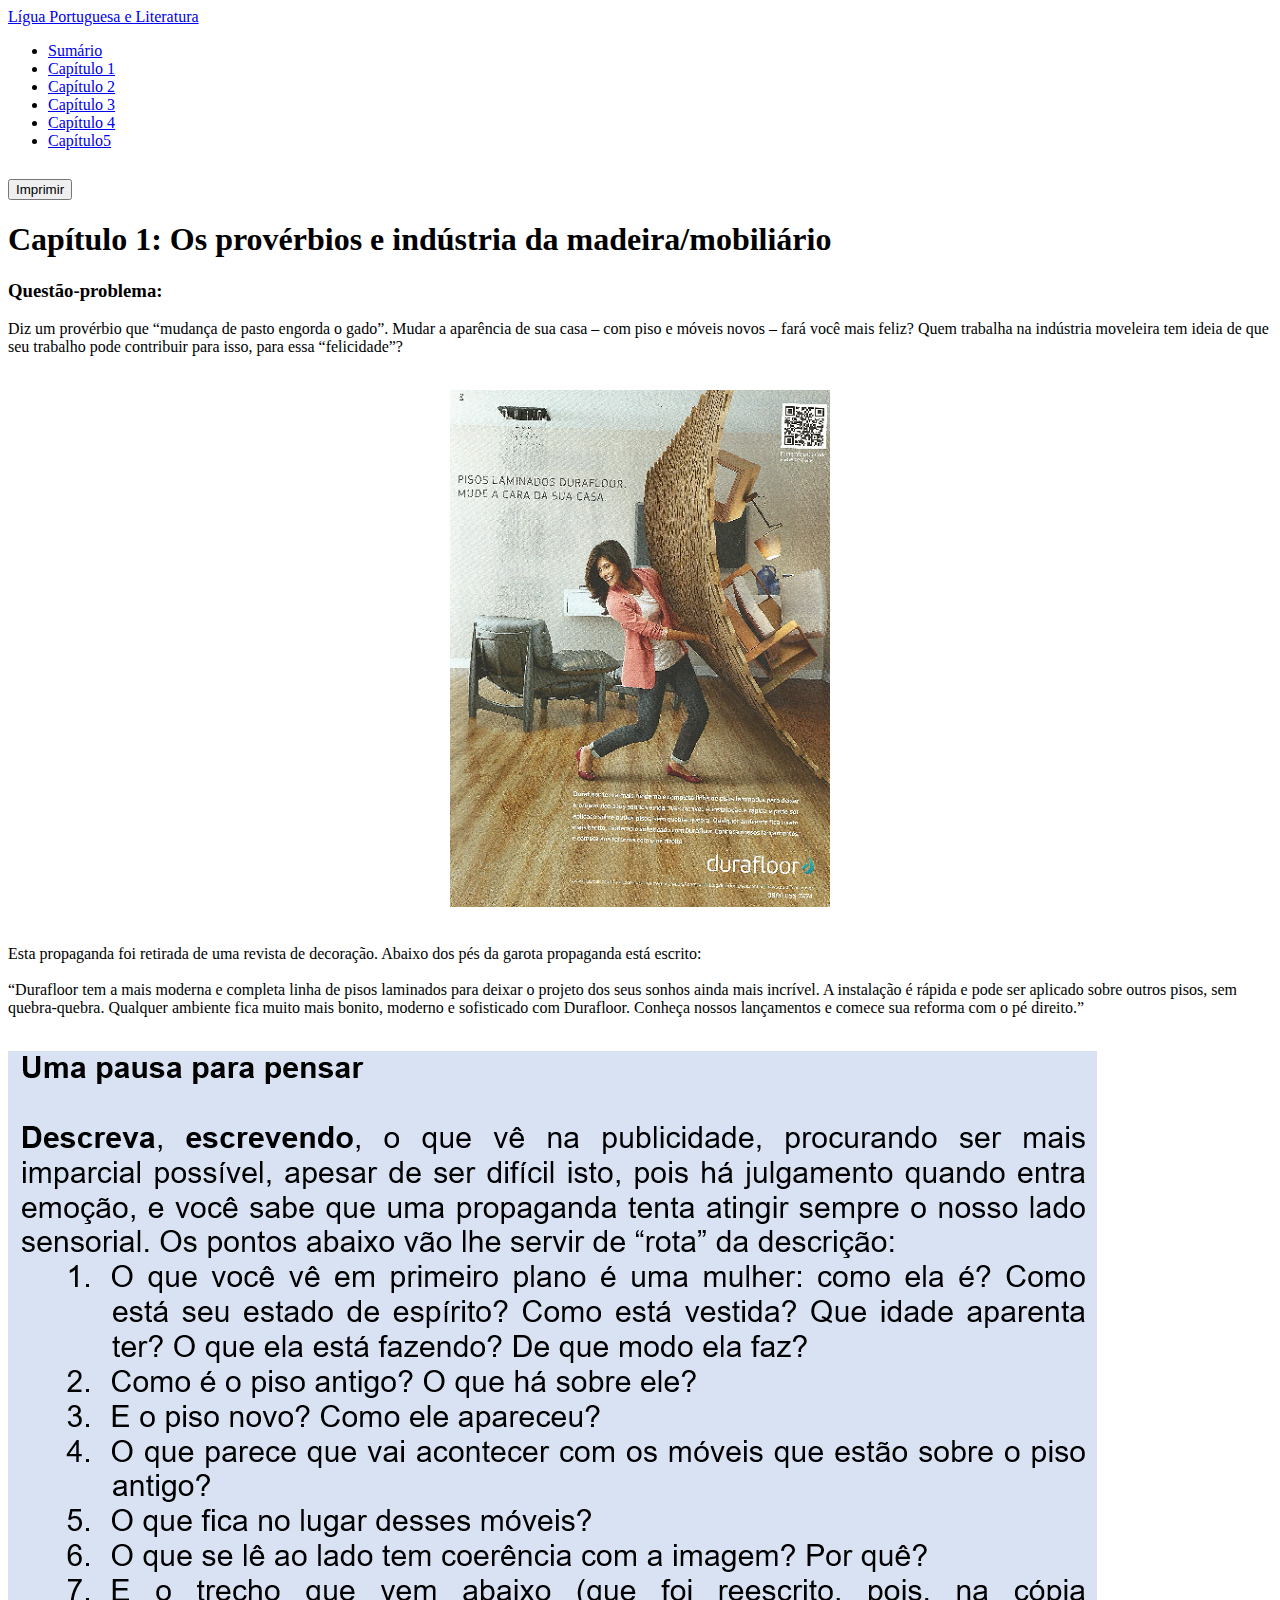
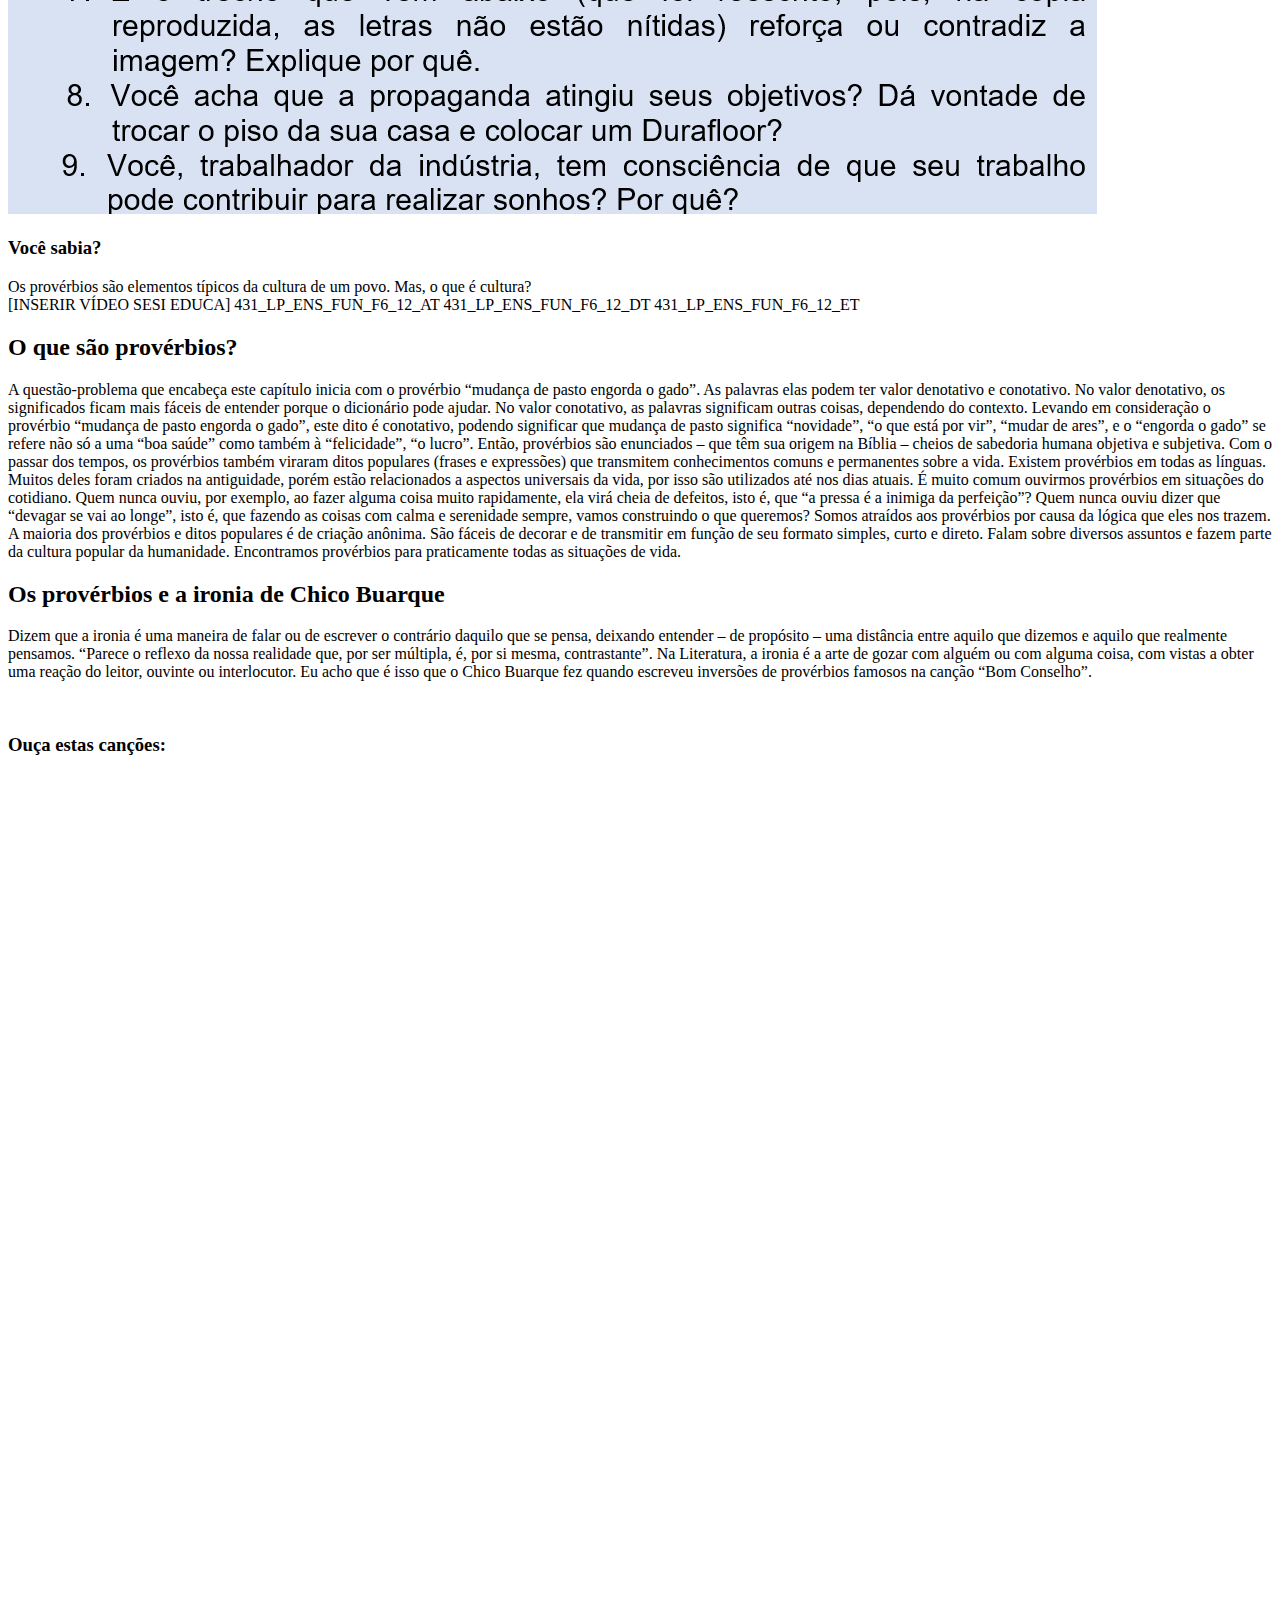
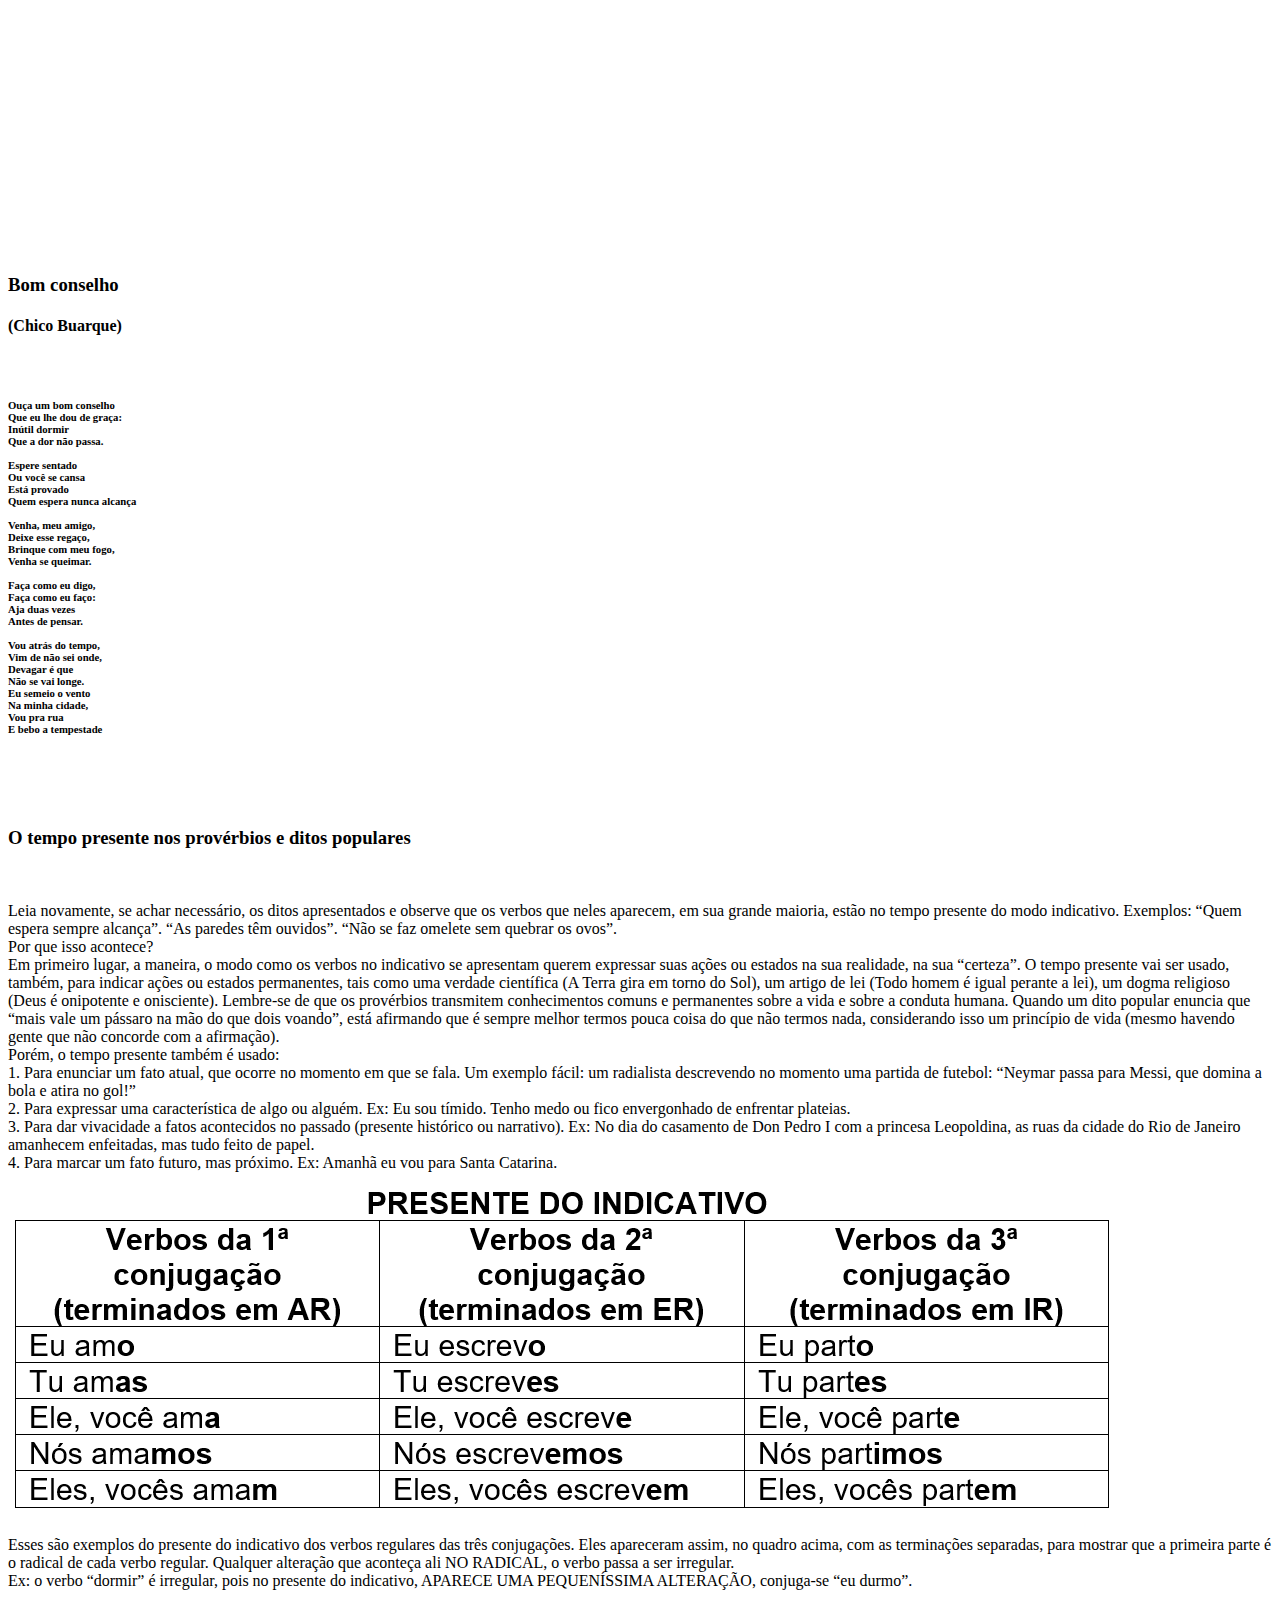
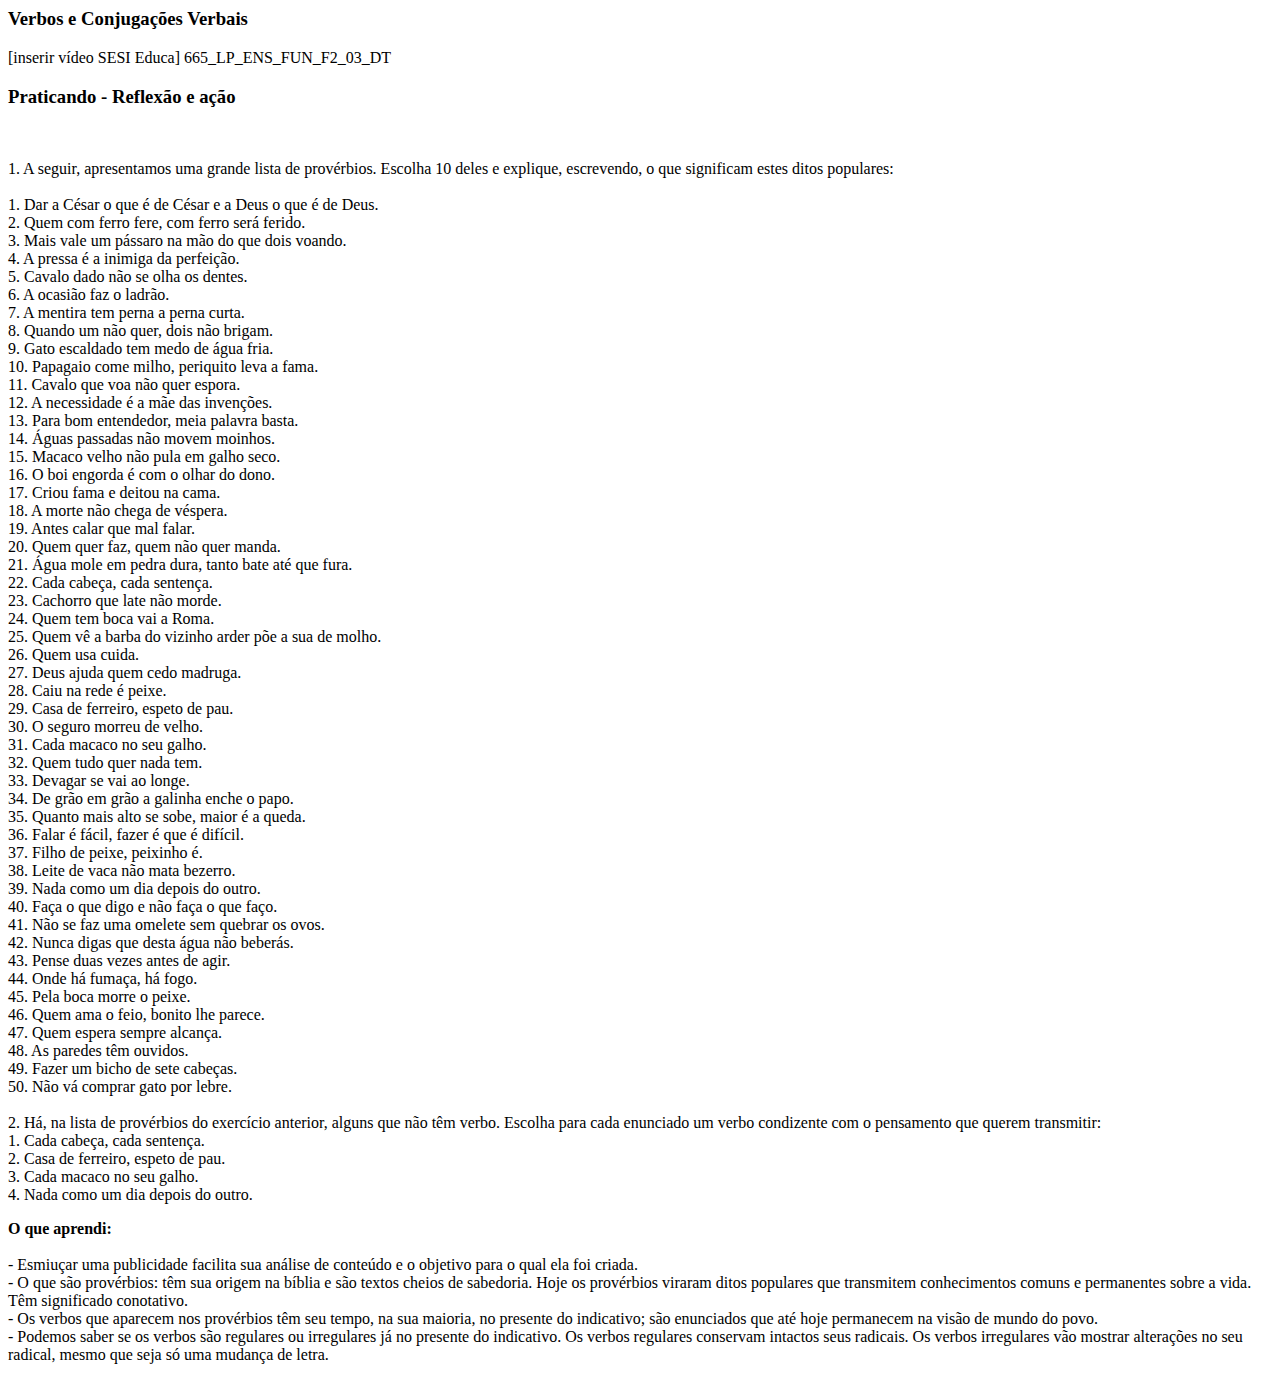
==== capitulo1.html @ 23fab1b2 "." ====
<!DOCTYPE HTML>

<html>

<head>
	<title>Capítulo 1</title>
	<meta charset="utf-8" />
	<meta name="viewport" content="width=device-width, initial-scale=1, user-scalable=no" />
	<link rel="stylesheet" href="assets/css/main.css" />

	<noscript>
		<link rel="stylesheet" href="assets/css/noscript.css" /></noscript>
</head>

<body class="is-preload">

	<!-- Header -->
	<header id="header">
		<a href="index.html" class="title">Lígua Portuguesa e Literatura</a>
		<nav>
			<ul>
				<li><a href="index.html">Sumário</a></li>
				<li><a href="capitulo1.html" class="active">Capítulo 1</a></li>
				<li><a href="capitulo2.html">Capítulo 2</a></li>
				<li><a href="capitulo3.html">Capítulo 3</a></li>
				<li><a href="capitulo4.html">Capítulo 4</a></li>
				<li><a href="capitulo5.html">Capítulo5</a></li>
			</ul>
		</nav>
	</header>

	<!-- Wrapper -->
	<div id="wrapper">
		<input type="button" style="margin-top: 1vw;" value="Imprimir" onClick="window.print()" />
		<!-- Main -->
		<section id="main" class="wrapper">
			<div class="inner">
				<h1 class="major">Capítulo 1:  Os provérbios e indústria da madeira/mobiliário </h1>
				
				

				<h3><strong>Questão-problema:</strong></h3>
				<p>	
					Diz um provérbio que “mudança de pasto engorda o gado”. Mudar a aparência de sua casa – com piso e móveis 
					novos – fará você mais feliz? Quem trabalha na indústria moveleira tem ideia de que seu trabalho pode contribuir para isso, para essa “felicidade”?
					
				</p>

				<br>

				<center>
					<img src="images/img6.png" alt="">
				</center>

				<br>

				<p>
					Esta propaganda foi retirada de uma revista de decoração. Abaixo dos pés da garota propaganda está escrito: <br><br>

					“Durafloor tem a mais moderna e completa linha de pisos laminados para deixar o projeto dos seus sonhos ainda mais incrível. 
					A instalação é rápida e pode ser aplicado sobre outros pisos, sem quebra-quebra. Qualquer ambiente fica muito mais bonito, 
					moderno e sofisticado com Durafloor. Conheça nossos lançamentos e comece sua reforma com o pé direito.”

				</p>
				<br>
				<span class="image fit"><img src="images/img7.png" alt="" /></span>




				<h3><strong>Você sabia?</strong></h3>
				<p> 
					Os provérbios são elementos típicos da cultura de um povo. Mas, o que é cultura?
					<br>
					[INSERIR VÍDEO SESI EDUCA]
					431_LP_ENS_FUN_F6_12_AT
					431_LP_ENS_FUN_F6_12_DT
					431_LP_ENS_FUN_F6_12_ET
				</p>
				
				<h2>O que são provérbios?</h2>
				<p>
					A questão-problema que encabeça este capítulo inicia com o provérbio “mudança de pasto engorda o gado”. As palavras elas podem
					 ter valor denotativo e conotativo. No valor denotativo, os significados ficam mais fáceis de entender porque o dicionário pode 
					 ajudar. No valor conotativo, as palavras significam outras coisas, dependendo do contexto.
					Levando em consideração o provérbio “mudança de pasto engorda o gado”, este dito é conotativo, podendo significar que mudança de 
					pasto significa “novidade”, “o que está por vir”,  “mudar de ares”, e o “engorda o gado” se refere não só a uma “boa saúde” como também à “felicidade”, “o lucro”.
					Então, provérbios são enunciados – que têm sua origem na Bíblia – cheios de sabedoria humana objetiva e subjetiva. Com o passar dos 
					tempos, os provérbios também viraram ditos populares (frases e expressões) que transmitem conhecimentos comuns e permanentes sobre a vida. 
					Existem provérbios em todas as línguas. Muitos deles foram criados na antiguidade, porém estão relacionados a aspectos universais da vida, 
					por isso são utilizados até nos dias atuais. É muito comum ouvirmos provérbios em situações do cotidiano. 
					Quem nunca ouviu, por exemplo, ao fazer alguma coisa muito rapidamente, ela virá cheia de defeitos, isto é, que “a pressa é a inimiga da 
					perfeição”? Quem nunca ouviu dizer que “devagar se vai ao longe”, isto é, que fazendo as coisas com calma e serenidade sempre, vamos construindo 
					o que queremos? Somos atraídos aos provérbios por causa da lógica que eles nos trazem.
					A maioria dos provérbios e ditos populares é de criação anônima. São fáceis de decorar e de transmitir em função de seu formato simples, 
					curto e direto. Falam sobre diversos assuntos e fazem parte da cultura popular da humanidade. Encontramos provérbios para praticamente todas as situações de vida.

				</p>

				<h2>Os provérbios e a ironia de Chico Buarque</h2>

				<p>
					Dizem que a ironia é uma maneira de falar ou de escrever o contrário daquilo que se pensa, deixando entender – de propósito – 
					uma distância entre aquilo que dizemos e aquilo que realmente pensamos. “Parece o reflexo da nossa realidade que, por ser múltipla, é, por si mesma, contrastante”. 
					Na Literatura, a ironia é a arte de gozar com alguém ou com alguma coisa, com vistas a obter uma reação do leitor, ouvinte ou interlocutor.
					 Eu acho que é isso que o Chico Buarque fez quando escreveu inversões de provérbios famosos na canção “Bom Conselho”.

				</p>

				<br>

				<h3>Ouça estas canções:</h3>

				<br>

				<center>
					<iframe width="80%" height="500" src="https://www.youtube.com/embed/qgAYmixHR_Y" frameborder="0" allow="accelerometer; 
					autoplay; encrypted-media; gyroscope; picture-in-picture" allowfullscreen></iframe>
				</center>
				<br>
				<center>
					<iframe width="80%" height="500" src="https://www.youtube.com/embed/gMWPxgtv1os" frameborder="0" allow="accelerometer; 
					autoplay; encrypted-media; gyroscope; picture-in-picture" allowfullscreen></iframe>
				</center>

				<br>
				<br>

				<h3>Bom conselho</h3><h4>(Chico Buarque)</h4> <br>
				<h6>
					Ouça um bom conselho <br>
					Que eu lhe dou de graça:<br>
					Inútil dormir<br>
					Que a dor não passa.<br><br>

					Espere sentado<br>
					Ou você se cansa<br>
					Está provado<br>
					Quem espera nunca alcança<br><br>

					Venha, meu amigo,<br>
					Deixe esse regaço,<br>
					Brinque com meu fogo,<br>
					Venha se queimar.<br><br>

					Faça como eu digo,<br>
					Faça como eu faço:<br>
					Aja duas vezes <br>
					Antes de pensar.<br><br>

					Vou atrás do tempo,<br>
					Vim de não sei onde,<br>
					Devagar é que <br>
					Não se vai longe.<br>
					Eu semeio o vento<br>
					Na minha cidade, <br>
					Vou pra rua<br>
					E bebo a tempestade<br><br>

				</h6>

				<br>
				<br>

				<h3>O tempo presente nos provérbios e ditos populares</h3> <br>
				<p>
					Leia novamente, se achar necessário, os ditos apresentados e observe que os verbos que neles aparecem, em sua grande 
					maioria, estão no tempo presente do modo indicativo. Exemplos: “Quem espera sempre alcança”.  “As paredes têm ouvidos”. “Não se faz omelete sem quebrar os ovos”. <br>
					Por que isso acontece? <br>
					Em primeiro lugar, a maneira, o modo como os verbos no indicativo se apresentam querem expressar suas ações ou estados na sua realidade, na sua “certeza”. 
					O tempo presente vai ser usado, também, para indicar ações ou estados permanentes, tais como uma verdade científica (A Terra gira em torno do Sol), um artigo de lei (Todo homem é igual perante a lei), um dogma religioso (Deus é onipotente e onisciente). Lembre-se de que os provérbios transmitem conhecimentos comuns e permanentes sobre a vida e sobre a conduta humana. 
					Quando um dito popular enuncia que “mais vale um pássaro na mão do que dois voando”, está afirmando que é sempre melhor termos pouca coisa do que não termos nada, considerando isso um princípio de vida (mesmo havendo gente que não concorde com a afirmação).
					<br>Porém, o tempo presente também é usado:
					<br>1.	Para enunciar um fato atual, que ocorre no momento em que se fala. Um exemplo fácil: um radialista descrevendo no momento uma partida de futebol: “Neymar passa para Messi, que domina a bola e atira no gol!”
					<br>2.	Para expressar uma característica de algo ou alguém. Ex: Eu sou tímido. Tenho medo ou fico envergonhado de enfrentar plateias.
					<br>3.	Para dar vivacidade a fatos acontecidos no passado (presente histórico ou narrativo). Ex: No dia do casamento de Don Pedro I com a princesa Leopoldina, as ruas da cidade do Rio de Janeiro amanhecem enfeitadas, mas tudo feito de papel.
					<br>4.	Para marcar um fato futuro, mas próximo. Ex: Amanhã eu vou para Santa Catarina.

				</p>


				<span class="image fit"><img src="images/img8.png" alt="" /></span>

				<br>

				<p>
					Esses são exemplos do presente do indicativo dos verbos regulares das três conjugações. Eles apareceram assim, no quadro acima, com as terminações separadas, para mostrar 
					que a primeira parte é o radical de cada verbo regular. Qualquer alteração que aconteça ali NO RADICAL, o verbo passa a ser irregular. <br>
					Ex: o verbo “dormir” é irregular, pois no presente do indicativo, APARECE UMA PEQUENÍSSIMA ALTERAÇÃO, conjuga-se “eu durmo”.
				</p>

				<h3>Verbos e Conjugações Verbais</h3>
				<p>
					[inserir vídeo SESI Educa]

					665_LP_ENS_FUN_F2_03_DT

				</p>

				
			<h3><strong>Praticando - Reflexão e ação</strong></h3>
					<br>
			<p>
				1. A seguir, apresentamos uma grande lista de provérbios. Escolha 10 deles e explique, escrevendo, o que significam estes ditos populares:<br><br>

				1.	Dar a César o que é de César e a Deus o que é de Deus.<br>

				2.	Quem com ferro fere, com ferro será ferido.<br>

				3.	 Mais vale um pássaro na mão do que dois voando.<br>

				4.	A pressa é a inimiga da perfeição.<br>

				5.	Cavalo dado não se olha os dentes.<br>

				6.	A ocasião faz o ladrão.<br>

				7.	A mentira tem perna a perna curta. <br>

				8.	 Quando um não quer, dois não brigam.<br>

				9.	Gato escaldado tem medo de água fria.<br>

				10.	Papagaio come milho, periquito leva a fama.<br>

				11.	Cavalo que voa não quer espora.<br>

				12.	A necessidade é a mãe das invenções.<br>

				13.	Para bom entendedor, meia palavra basta.<br>

				14.	Águas passadas não movem moinhos.<br>

				15.	 Macaco velho não pula em galho seco.<br>

				16.  O boi engorda é com o olhar do dono.<br>

				17. Criou fama e deitou na cama.<br>

				18.  A morte não chega de véspera.<br>

				19. Antes calar que mal falar.<br>

				20.  Quem quer faz, quem não quer manda.<br>

				21.  Água mole em pedra dura, tanto bate até que fura.<br>

				22. Cada cabeça, cada sentença.<br>

				23. Cachorro que late não morde.<br>

				24.  Quem tem boca vai a Roma.<br>

				25. Quem vê a barba do vizinho arder põe a sua de molho.<br>

				26. Quem usa cuida.<br>

				27. Deus ajuda quem cedo madruga.<br>

				28. Caiu na rede é peixe.<br>

				29. Casa de ferreiro, espeto de pau.<br>

				30.  O seguro morreu de velho.<br>

				31.  Cada macaco no seu galho.<br>

				32. Quem tudo quer nada tem.<br>

				33.  Devagar se vai ao longe.<br>

				34.  De grão em grão a galinha enche o papo.<br>

				35. Quanto mais alto se sobe, maior é a queda.<br>

				36. Falar é fácil, fazer é que é difícil.<br>

				37. Filho de peixe, peixinho é.<br>

				38. Leite de vaca não mata bezerro.<br>

				39.  Nada como um dia depois do outro.<br>

				40.  Faça o que digo e não faça o que faço.<br>

				41.  Não se faz uma omelete sem quebrar os ovos.<br>

				42.  Nunca digas que desta água não beberás.<br>

				43.  Pense duas vezes antes de agir.<br>

				44. Onde há fumaça, há fogo.<br>

				45.  Pela boca morre o peixe.<br>

				46. Quem ama o feio, bonito lhe parece.<br>

				47. Quem espera sempre alcança.<br>

				48. As paredes têm ouvidos.<br>

				49. Fazer um bicho de sete cabeças.<br>

				50. Não vá comprar gato por lebre. <br><br>

				2. Há, na lista de provérbios do exercício anterior, alguns que não têm verbo. Escolha para cada enunciado um verbo condizente com o pensamento que querem transmitir:<br>

				1.	Cada cabeça, cada sentença.<br>
				2.	Casa de ferreiro, espeto de pau.<br>
				3.	Cada macaco no seu galho.<br>
				4.	Nada como um dia depois do outro.<br>


			</p>

			<p>
				<b>O que aprendi:</b> <br><br>
				- Esmiuçar uma publicidade facilita sua análise de conteúdo e o objetivo para o qual ela foi criada.<br>
				- O que são provérbios: têm sua origem na bíblia e são textos cheios de sabedoria. Hoje os provérbios viraram ditos populares que transmitem conhecimentos comuns e permanentes sobre a vida. Têm significado conotativo.<br>
				- Os verbos que aparecem nos provérbios têm seu tempo, na sua maioria, no presente do indicativo; são enunciados que até hoje permanecem na visão de mundo do povo.<br>
				- Podemos saber se os verbos são regulares ou irregulares já no presente do indicativo. Os verbos regulares conservam intactos seus radicais. Os verbos irregulares vão mostrar alterações no seu radical, mesmo que seja só uma mudança de letra.<br>

			</p>
			
				</div>









		</section>

	</div>

	<!-- Scripts -->
	<script src="assets/js/jquery.min.js"></script>
	<script src="assets/js/jquery.scrollex.min.js"></script>
	<script src="assets/js/jquery.scrolly.min.js"></script>
	<script src="assets/js/browser.min.js"></script>
	<script src="assets/js/breakpoints.min.js"></script>
	<script src="assets/js/util.js"></script>
	<script src="assets/js/main.js"></script>

</body>

</html>
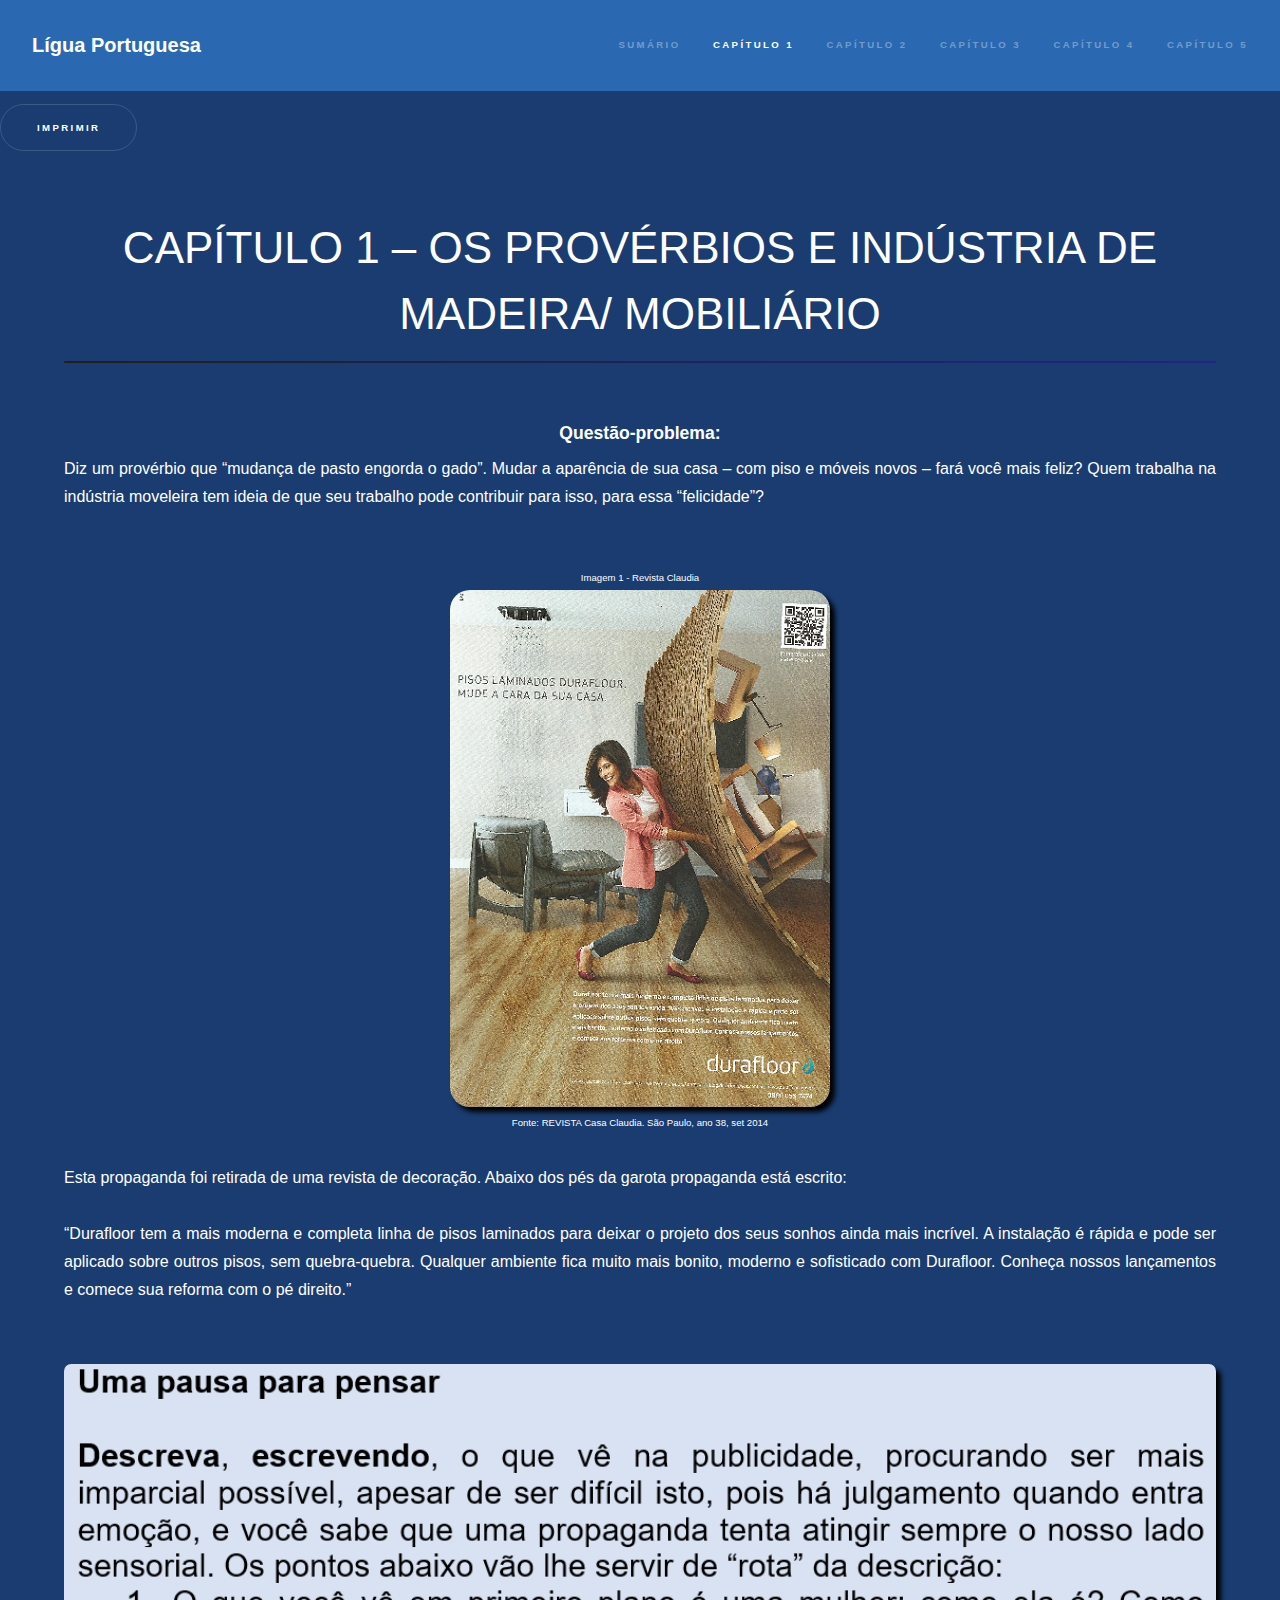
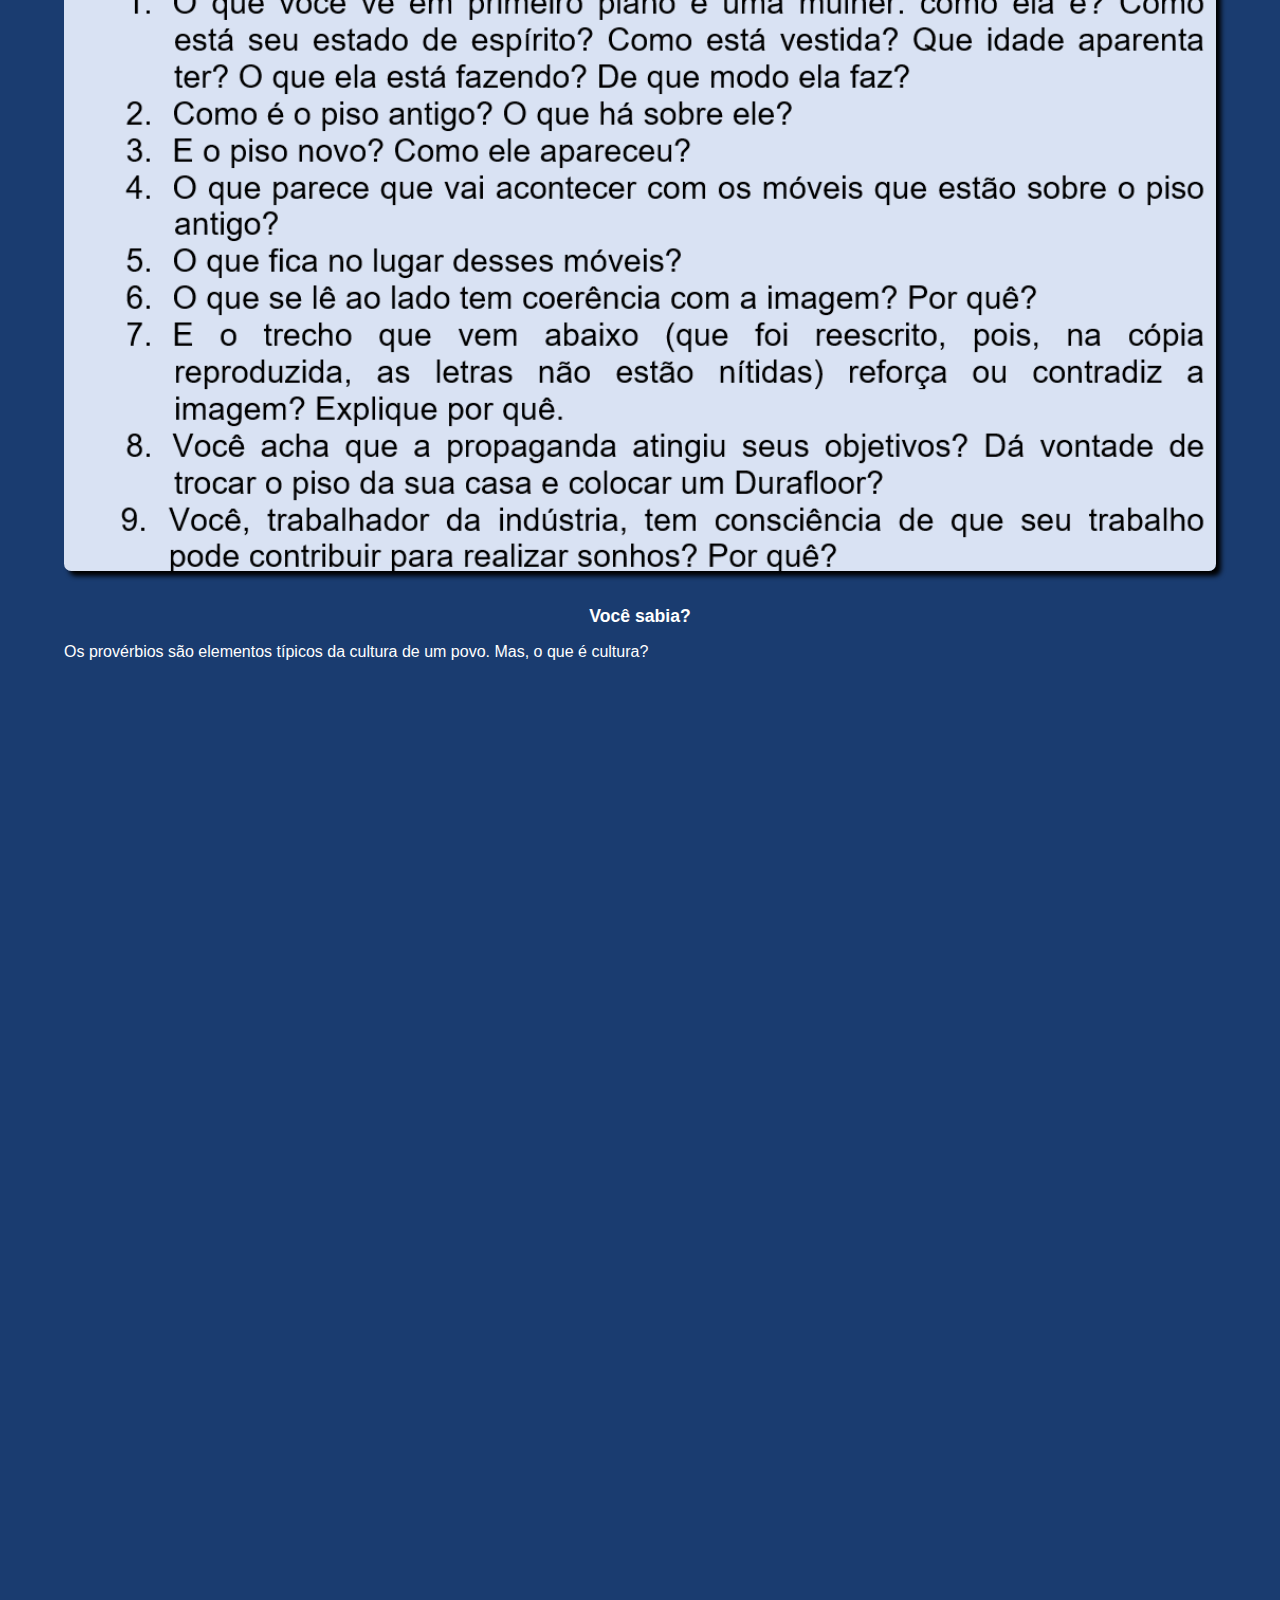
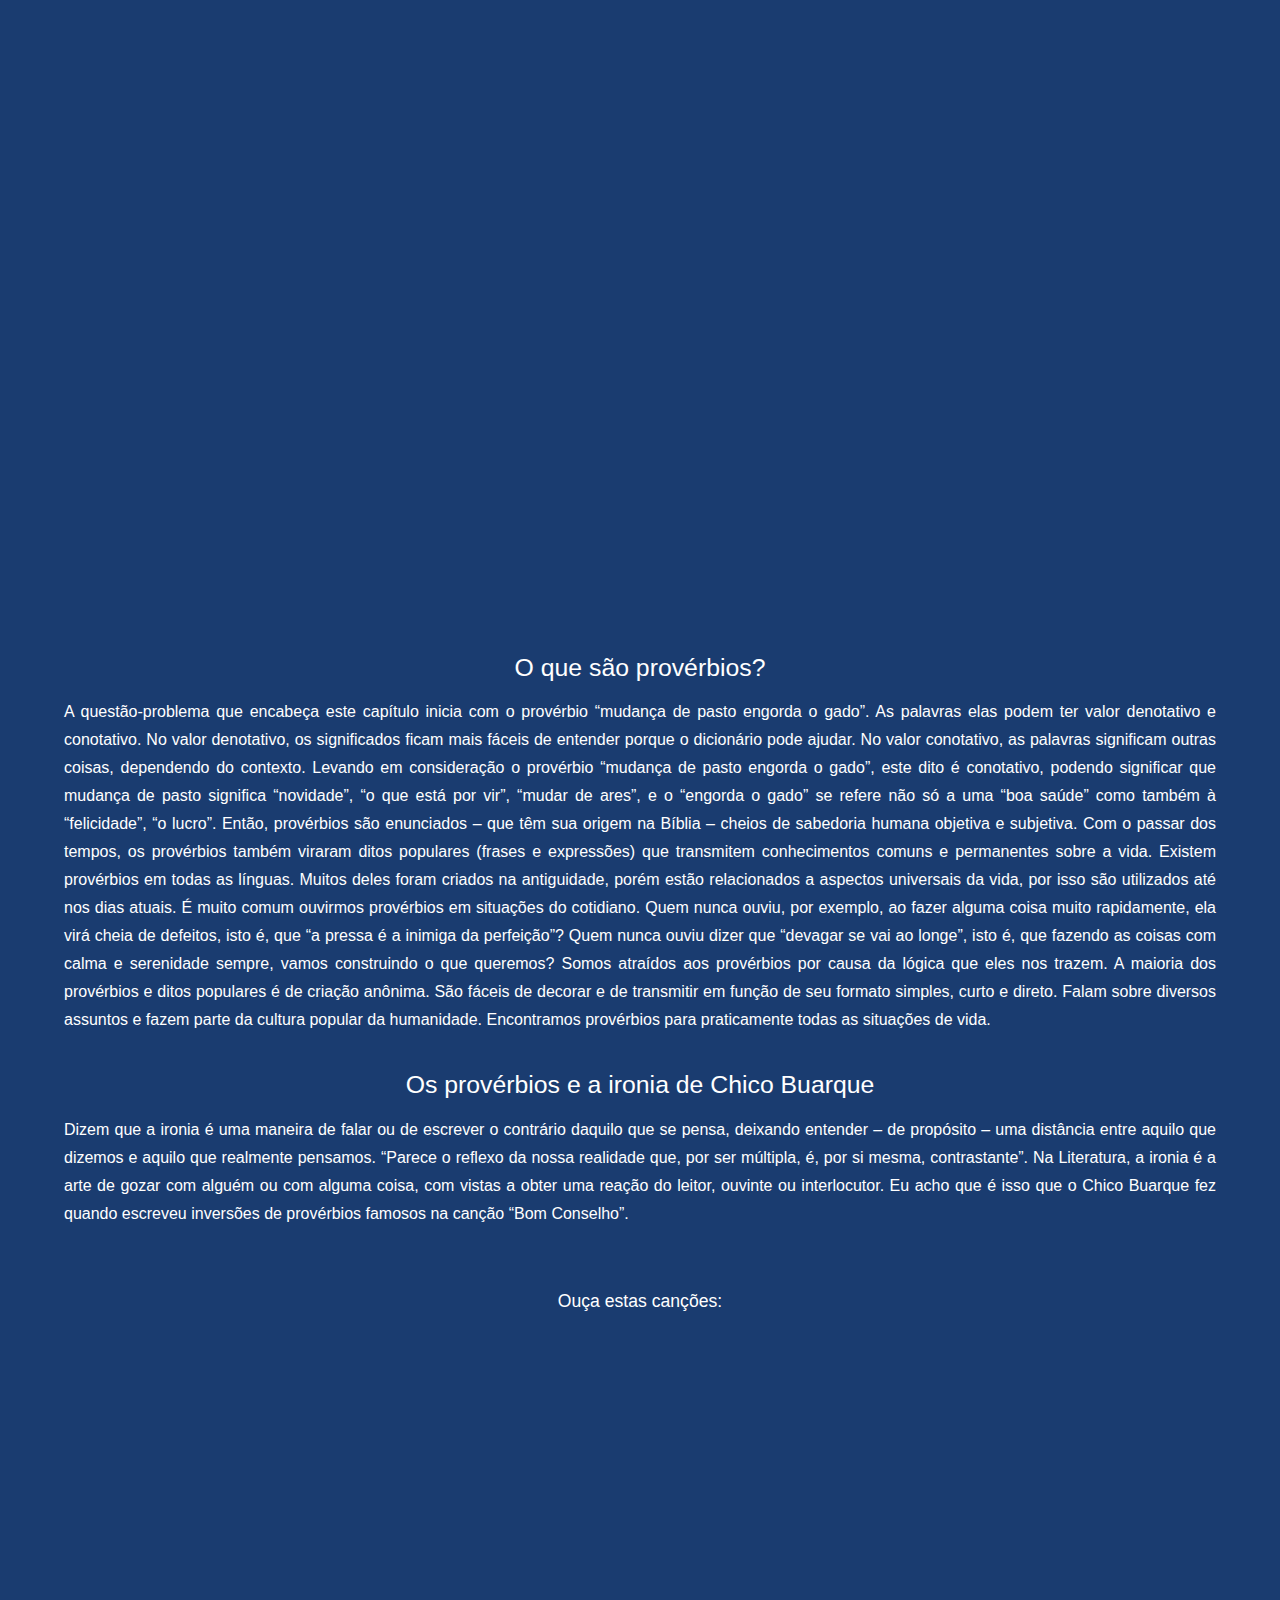
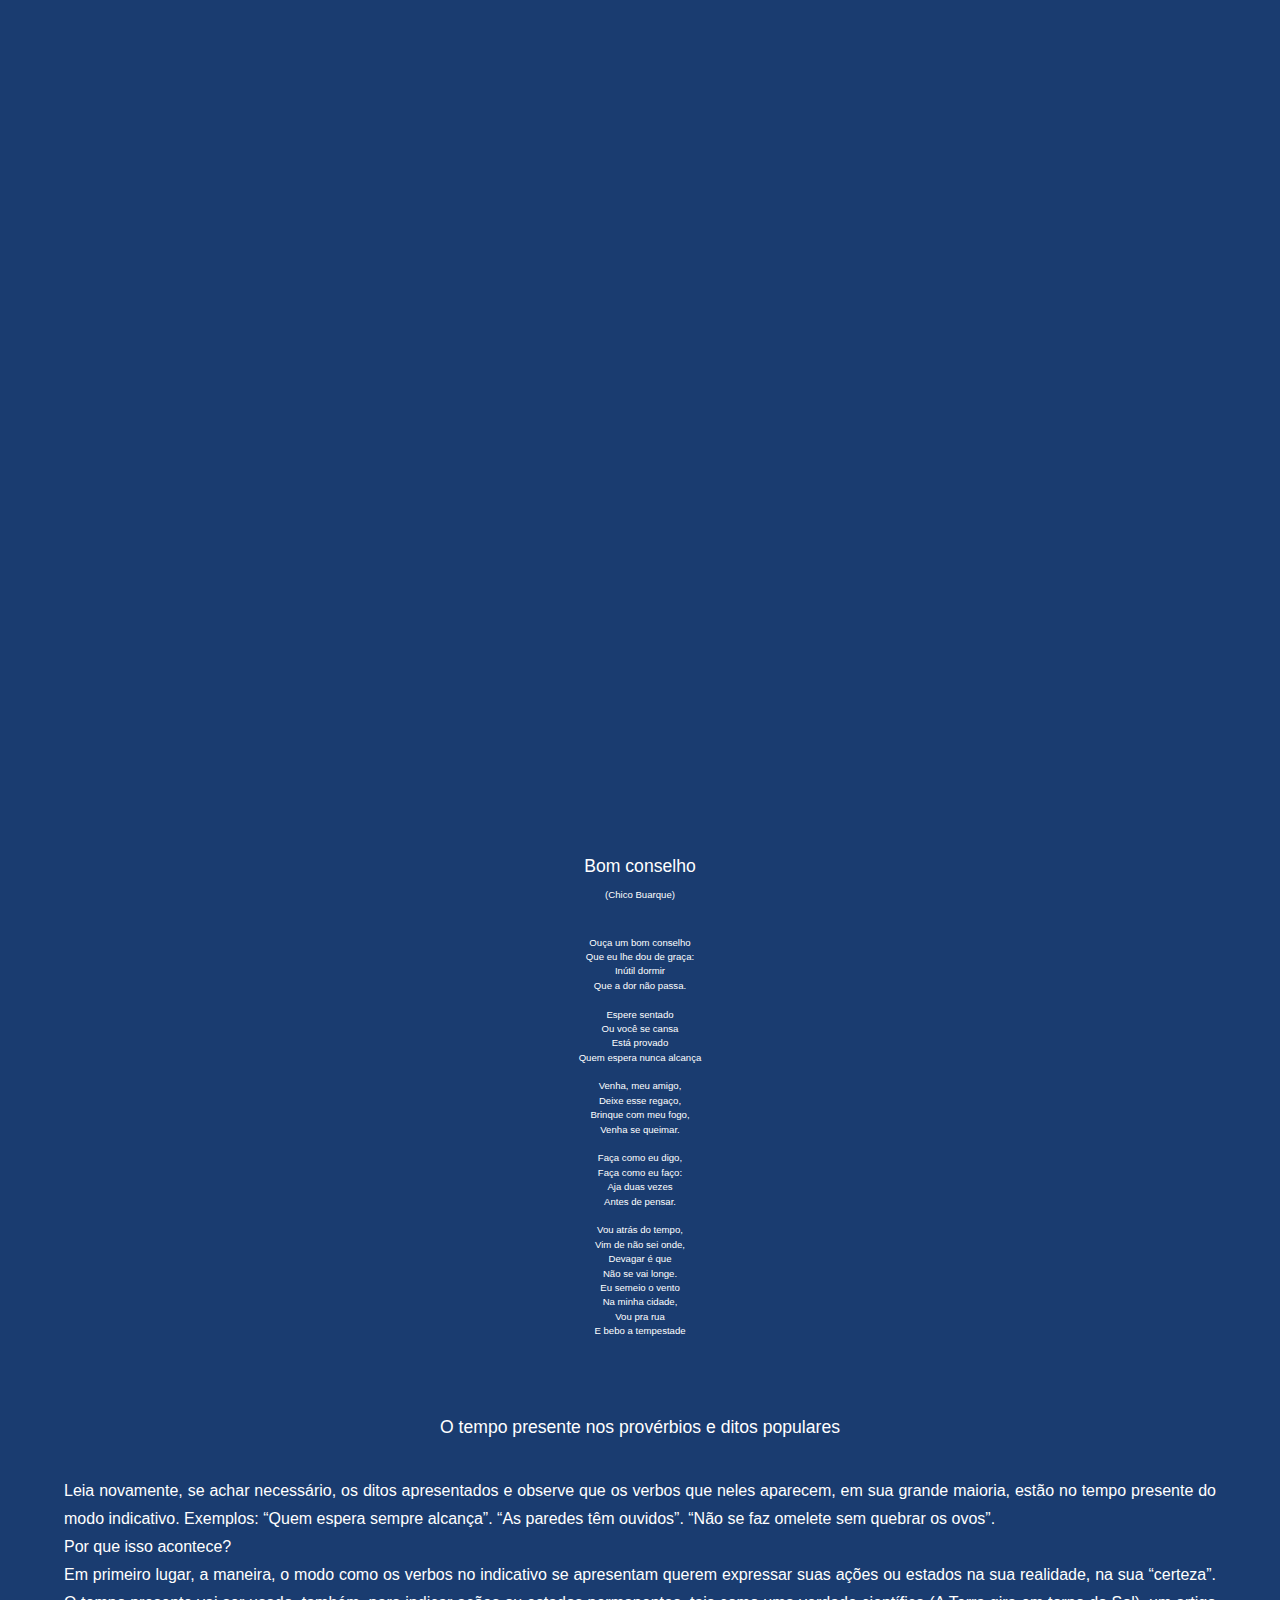
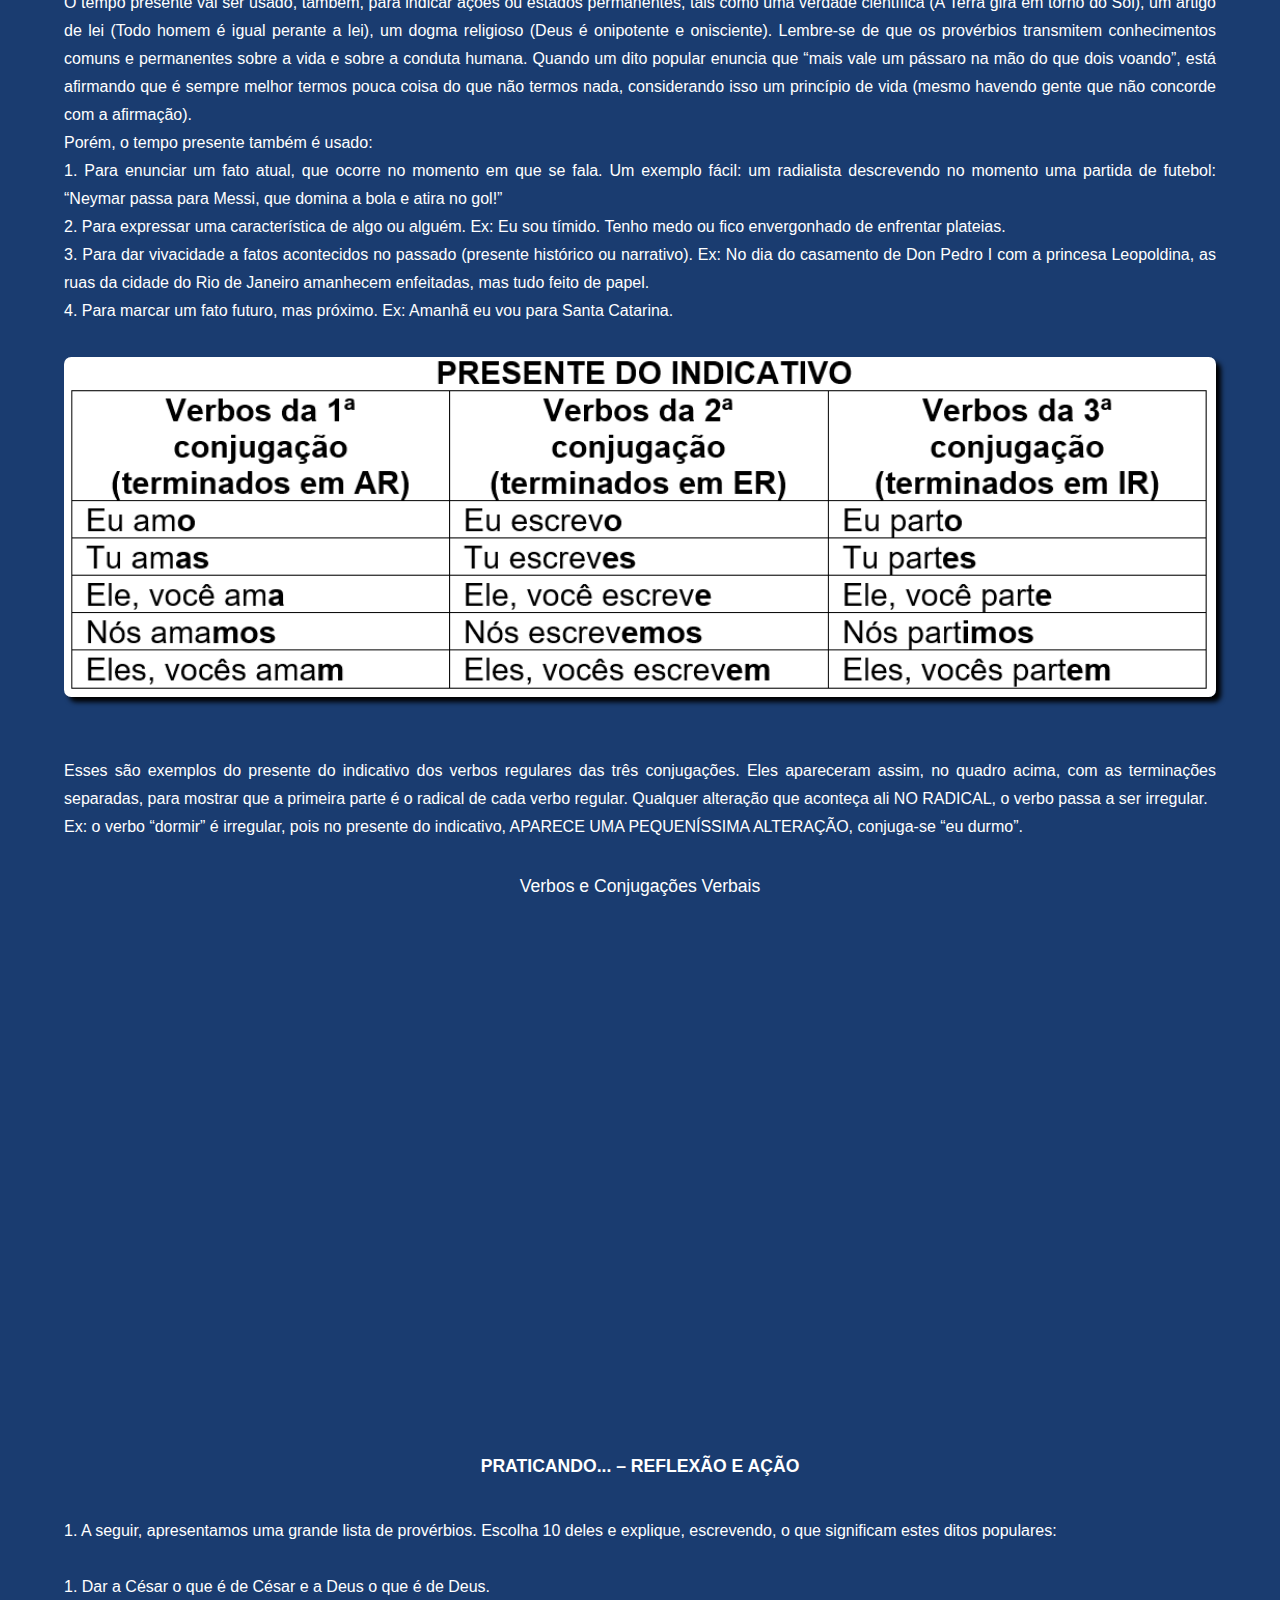
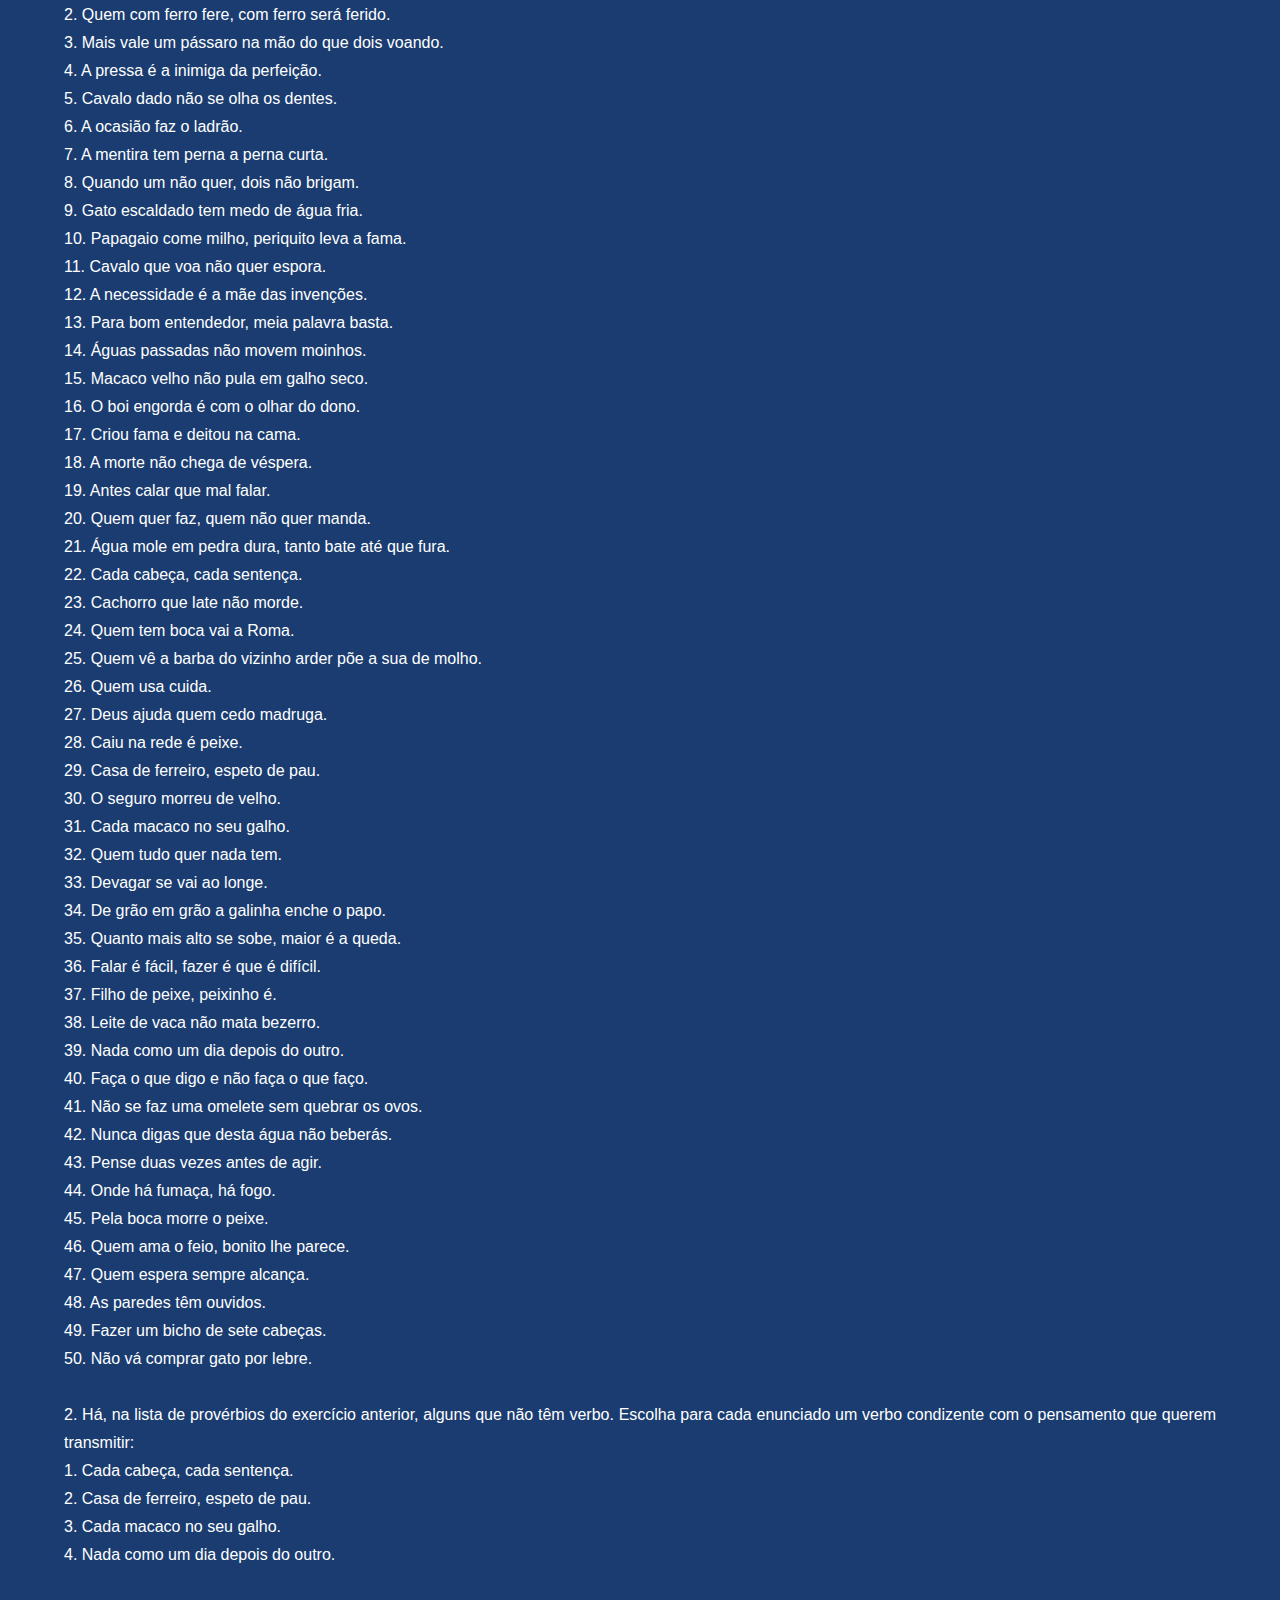
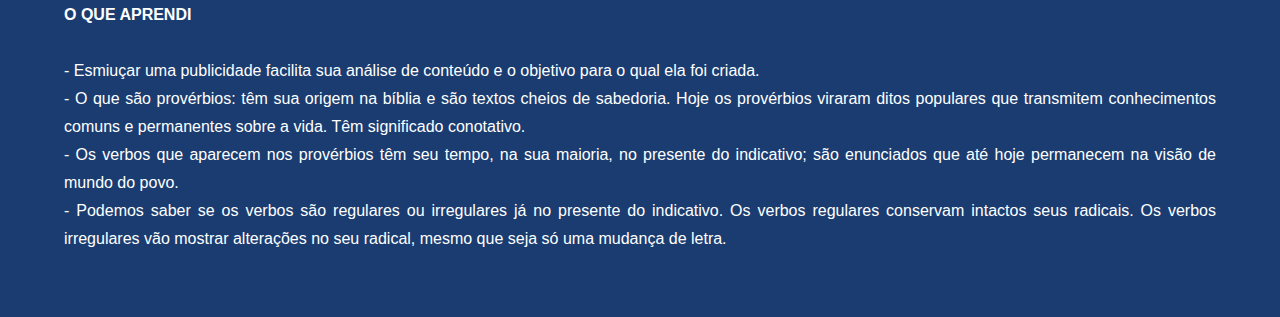
==== commit f0f0398e: "." ====
--- a/capitulo1.html
+++ b/capitulo1.html
@@ -16,7 +16,7 @@
 
 	<!-- Header -->
 	<header id="header">
-		<a href="index.html" class="title">Lígua Portuguesa e Literatura</a>
+		<a href="index.html" class="title">Lígua Portuguesa</a>
 		<nav>
 			<ul>
 				<li><a href="index.html">Sumário</a></li>
@@ -24,7 +24,7 @@
 				<li><a href="capitulo2.html">Capítulo 2</a></li>
 				<li><a href="capitulo3.html">Capítulo 3</a></li>
 				<li><a href="capitulo4.html">Capítulo 4</a></li>
-				<li><a href="capitulo5.html">Capítulo5</a></li>
+				<li><a href="capitulo5.html">Capítulo 5</a></li>
 			</ul>
 		</nav>
 	</header>
@@ -35,7 +35,7 @@
 		<!-- Main -->
 		<section id="main" class="wrapper">
 			<div class="inner">
-				<h1 class="major">Capítulo 1:  Os provérbios e indústria da madeira/mobiliário </h1>
+				<h1 class="major">CAPÍTULO 1 – OS PROVÉRBIOS E INDÚSTRIA DE MADEIRA/ MOBILIÁRIO </h1>
 				
 				
 
@@ -47,10 +47,15 @@
 				</p>
 
 				<br>
-
+				<h6>
+					Imagem 1 - Revista Claudia
+				</h6>
 				<center>
 					<img src="images/img6.png" alt="">
 				</center>
+				<h6>
+					Fonte: REVISTA Casa Claudia. São Paulo, ano 38, set 2014
+				</h6>
 
 				<br>
 
@@ -71,13 +76,22 @@
 				<h3><strong>Você sabia?</strong></h3>
 				<p> 
 					Os provérbios são elementos típicos da cultura de um povo. Mas, o que é cultura?
+				</p>	
+					
+					<center>
+						<iframe src="https://drive.google.com/file/d/1MqlbQvUlYal9LQlgaCGbClNYqBsCqDq4/preview" width="80%" height="480"></iframe>
+					</center>
 					<br>
-					[INSERIR VÍDEO SESI EDUCA]
-					431_LP_ENS_FUN_F6_12_AT
-					431_LP_ENS_FUN_F6_12_DT
-					431_LP_ENS_FUN_F6_12_ET
-				</p>
-				
+					<center>
+						<iframe src="https://drive.google.com/file/d/1MMwjofpCtXuSWo3q8tbVXOxYBAd1UE8S/preview" width="80%" height="480"></iframe>
+					</center>
+					<br>
+					<center>
+						<iframe src="https://drive.google.com/file/d/1o-Z6Ev3jxRar8CX-KeWKuHbtDo_dDs1t/preview" width="80%" height="480"></iframe>
+					</center>
+
+				
+				<br>
 				<h2>O que são provérbios?</h2>
 				<p>
 					A questão-problema que encabeça este capítulo inicia com o provérbio “mudança de pasto engorda o gado”. As palavras elas podem
@@ -190,15 +204,16 @@
 				</p>
 
 				<h3>Verbos e Conjugações Verbais</h3>
-				<p>
-					[inserir vídeo SESI Educa]
-
-					665_LP_ENS_FUN_F2_03_DT
-
-				</p>
-
-				
-			<h3><strong>Praticando - Reflexão e ação</strong></h3>
+				<br>
+				
+				<center>
+					<iframe src="https://drive.google.com/file/d/1xNIRDyWxLLL9I09fpNhqTzt2g-ROFMZ4/preview" width="80%" height="480"></iframe>
+				</center>
+
+				<br>
+			
+				
+			<h3><strong> PRATICANDO... – REFLEXÃO E AÇÃO</strong></h3>
 					<br>
 			<p>
 				1. A seguir, apresentamos uma grande lista de provérbios. Escolha 10 deles e explique, escrevendo, o que significam estes ditos populares:<br><br>
@@ -314,7 +329,7 @@
 			</p>
 
 			<p>
-				<b>O que aprendi:</b> <br><br>
+				<b> O QUE APRENDI</b> <br><br>
 				- Esmiuçar uma publicidade facilita sua análise de conteúdo e o objetivo para o qual ela foi criada.<br>
 				- O que são provérbios: têm sua origem na bíblia e são textos cheios de sabedoria. Hoje os provérbios viraram ditos populares que transmitem conhecimentos comuns e permanentes sobre a vida. Têm significado conotativo.<br>
 				- Os verbos que aparecem nos provérbios têm seu tempo, na sua maioria, no presente do indicativo; são enunciados que até hoje permanecem na visão de mundo do povo.<br>
--- a/assets/css/main.css
+++ b/assets/css/main.css
@@ -0,0 +1,4077 @@
+@import url(fontawesome-all.min.css);
+
+html,
+body,
+div,
+span,
+applet,
+object,
+iframe,
+h1,
+h2,
+h3,
+h4,
+h5,
+h6,
+p,
+blockquote,
+pre,
+a,
+abbr,
+acronym,
+address,
+big,
+cite,
+code,
+del,
+dfn,
+em,
+img,
+ins,
+kbd,
+q,
+s,
+samp,
+small,
+strike,
+strong,
+sub,
+sup,
+tt,
+var,
+b,
+u,
+i,
+center,
+dl,
+dt,
+dd,
+ol,
+ul,
+li,
+fieldset,
+form,
+label,
+legend,
+table,
+caption,
+tbody,
+tfoot,
+thead,
+tr,
+th,
+td,
+article,
+aside,
+canvas,
+details,
+embed,
+figure,
+figcaption,
+footer,
+header,
+hgroup,
+menu,
+nav,
+output,
+ruby,
+section,
+summary,
+time,
+mark,
+audio,
+video {
+	margin: 0;
+	padding: 0;
+	border: 0;
+	font-size: 100%;
+	font: inherit;
+	vertical-align: baseline;
+}
+
+article,
+aside,
+details,
+figcaption,
+figure,
+footer,
+header,
+hgroup,
+menu,
+nav,
+section {
+	display: block;
+}
+
+body {
+	line-height: 1;
+}
+
+ol,
+ul {
+	list-style: none;
+}
+
+blockquote,
+q {
+	quotes: none;
+}
+
+/* texto */
+p {
+	color: #ffffff;
+}
+
+/* image */
+img {
+	margin-left: 0px;
+	padding: 0;
+	border: 0;
+	border-radius: 20px;
+	box-shadow: 5px 5px 5px black;
+	
+}
+
+.imagem{
+	margin-left: 400px;
+	padding: 0;
+	border: 0;
+	border-radius: 20px;
+	box-shadow: 5px 5px 5px black;
+	
+}
+
+blockquote:before,
+blockquote:after,
+q:before,
+q:after {
+	content: '';
+	content: none;
+}
+
+table {
+	border-collapse: collapse;
+	border-spacing: 0;
+}
+
+body {
+	-webkit-text-size-adjust: none;
+}
+
+mark {
+	background-color: transparent;
+	color: inherit;
+}
+
+input::-moz-focus-inner {
+	border: 0;
+	padding: 0;
+}
+
+input,
+select,
+textarea {
+	-moz-appearance: none;
+	-webkit-appearance: none;
+	-ms-appearance: none;
+	appearance: none;
+}
+
+/* Basic */
+
+@-ms-viewport {
+	width: device-width;
+}
+
+body {
+	-ms-overflow-style: scrollbar;
+}
+
+@media screen and (max-width: 480px) {
+
+	html,
+	body {
+		min-width: 320px;
+	}
+
+}
+
+html {
+	box-sizing: border-box;
+}
+
+*,
+*:before,
+*:after {
+	box-sizing: inherit;
+}
+
+body {
+	background: rgb(26, 60, 112);
+}
+
+body.is-preload *,
+body.is-preload *:before,
+body.is-preload *:after {
+	-moz-animation: none !important;
+	-webkit-animation: none !important;
+	-ms-animation: none !important;
+	animation: none !important;
+	-moz-transition: none !important;
+	-webkit-transition: none !important;
+	-ms-transition: none !important;
+	transition: none !important;
+}
+
+/* Type */
+
+body,
+input,
+select,
+textarea {
+	color: rgba(255, 255, 255, 0.55);
+	font-family: 'Roboto', sans-serif;
+	font-size: 18.5pt;
+	font-weight: normal;
+	line-height: 1.75;
+}
+
+@media screen and (max-width: 1680px) {
+
+	body,
+	input,
+	select,
+	textarea {
+		font-size: 13pt;
+	}
+
+}
+
+@media screen and (max-width: 1280px) {
+
+	body,
+	input,
+	select,
+	textarea {
+		font-size: 12pt;
+	}
+
+}
+
+@media screen and (max-width: 360px) {
+
+	body,
+	input,
+	select,
+	textarea {
+		font-size: 11pt;
+	}
+
+}
+
+a {
+	-moz-transition: color 0.2s ease, border-bottom-color 0.2s ease;
+	-webkit-transition: color 0.2s ease, border-bottom-color 0.2s ease;
+	-ms-transition: color 0.2s ease, border-bottom-color 0.2s ease;
+	transition: color 0.2s ease, border-bottom-color 0.2s ease;
+	border-bottom: dotted 1px rgba(255, 255, 255, 0.35);
+	color: inherit;
+	text-decoration: none;
+}
+
+a:hover {
+	border-bottom-color: transparent;
+	color: #ffffff;
+}
+
+strong,
+b {
+	color: #ffffff;
+	font-weight: bold;
+}
+
+em,
+i {
+	font-style: italic;
+}
+
+p {
+	margin: 0 0 2em 0;
+	text-align: justify !important;
+	color: #ffffff;
+}
+
+h1,
+h2,
+h3,
+h4,
+h5,
+h6 {
+	color: #ffffff;
+	
+	line-height: 1.5;
+	margin: 0 0 0.5em 0;
+}
+
+h1 a,
+h2 a,
+h3 a,
+h4 a,
+h5 a,
+h6 a {
+	color: inherit;
+	text-decoration: none;
+}
+
+h1 {
+	font-size: 2.75em;
+	text-align: center;
+}
+
+h1.major {
+	margin: 0 0 1.3em 0;
+	position: relative;
+	padding-bottom: 0.35em;
+}
+
+h1.major:after {
+	background-image: -moz-linear-gradient(to right, black, rgb(70, 38, 252));
+	background-image: -webkit-linear-gradient(to right, black, rgb(69, 69, 243));
+	background-image: -ms-linear-gradient(to right, black, rgb(68, 68, 238));
+	background-image: linear-gradient(to right, rgb(34, 31, 31), rgb(34, 34, 139));
+	-moz-transition: max-width 0.2s ease;
+	-webkit-transition: max-width 0.2s ease;
+	-ms-transition: max-width 0.2s ease;
+	transition: max-width 0.2s ease;
+	border-radius: 0.2em;
+	bottom: 0;
+	content: '';
+	height: 0.05em;
+	position: absolute;
+	right: 0;
+	width: 100%;
+}
+
+h2 {
+	font-size: 1.55em;
+	text-align: center;
+}
+
+h3 {
+	font-size: 1.1em;
+	text-align: center;
+	
+	
+}
+
+h4 {
+	font-size: 0.6em;
+	text-align: center;
+}
+
+h5 {
+	font-size: 0.5em;
+	text-align: right;
+	
+}
+
+h6 {
+	font-size: 0.6em;
+	text-align: center;
+}
+
+@media screen and (max-width: 736px) {
+
+	h1 {
+		font-size: 2em;
+	}
+
+	h2 {
+		font-size: 1.25em;
+	}
+
+	h3 {
+		font-size: 1em;
+		
+	}
+
+	h4 {
+		font-size: 0.8em;
+	}
+
+	h5 {
+		font-size: 0.6em;
+	}
+
+	h6 {
+		font-size: 0.6em;
+	}
+
+}
+
+sub {
+	font-size: 0.8em;
+	position: relative;
+	top: 0.5em;
+}
+
+sup {
+	font-size: 0.8em;
+	position: relative;
+	top: -0.5em;
+}
+
+blockquote {
+	border-left: solid 4px rgba(255, 255, 255, 0.15);
+	font-style: italic;
+	margin: 0 0 2em 0;
+	padding: 0.5em 0 0.5em 2em;
+}
+
+code {
+	background: rgba(255, 255, 255, 0.05);
+	border-radius: 0.25em;
+	border: solid 1px rgba(255, 255, 255, 0.15);
+	font-family: "Courier New", monospace;
+	font-size: 0.9em;
+	margin: 0 0.25em;
+	padding: 0.25em 0.65em;
+}
+
+pre {
+	-webkit-overflow-scrolling: touch;
+	font-family: "Courier New", monospace;
+	font-size: 0.9em;
+	margin: 0 0 2em 0;
+}
+
+pre code {
+	display: block;
+	line-height: 1.75em;
+	padding: 1em 1.5em;
+	overflow-x: auto;
+}
+
+hr {
+	border: 0;
+	border-bottom: solid 1px rgba(255, 255, 255, 0.15);
+	margin: 2em 0;
+}
+
+hr.major {
+	margin: 3em 0;
+}
+
+.align-left {
+	text-align: left;
+}
+
+.align-center {
+	text-align: center;
+}
+
+.align-right {
+	text-align: right;
+}
+
+/* Row */
+
+.row {
+	display: flex;
+	flex-wrap: wrap;
+	box-sizing: border-box;
+	align-items: stretch;
+}
+
+.row>* {
+	box-sizing: border-box;
+}
+
+.row.gtr-uniform>*> :last-child {
+	margin-bottom: 0;
+}
+
+.row.aln-left {
+	justify-content: flex-start;
+}
+
+.row.aln-center {
+	justify-content: center;
+}
+
+.row.aln-right {
+	justify-content: flex-end;
+}
+
+.row.aln-top {
+	align-items: flex-start;
+}
+
+.row.aln-middle {
+	align-items: center;
+}
+
+.row.aln-bottom {
+	align-items: flex-end;
+}
+
+.row>.imp {
+	order: -1;
+}
+
+.row>.col-1 {
+	width: 8.33333%;
+}
+
+.row>.off-1 {
+	margin-left: 8.33333%;
+}
+
+.row>.col-2 {
+	width: 16.66667%;
+}
+
+.row>.off-2 {
+	margin-left: 16.66667%;
+}
+
+.row>.col-3 {
+	width: 25%;
+}
+
+.row>.off-3 {
+	margin-left: 25%;
+}
+
+.row>.col-4 {
+	width: 33.33333%;
+}
+
+.row>.off-4 {
+	margin-left: 33.33333%;
+}
+
+.row>.col-5 {
+	width: 41.66667%;
+}
+
+.row>.off-5 {
+	margin-left: 41.66667%;
+}
+
+.row>.col-6 {
+	width: 50%;
+}
+
+.row>.off-6 {
+	margin-left: 50%;
+}
+
+.row>.col-7 {
+	width: 58.33333%;
+}
+
+.row>.off-7 {
+	margin-left: 58.33333%;
+}
+
+.row>.col-8 {
+	width: 66.66667%;
+}
+
+.row>.off-8 {
+	margin-left: 66.66667%;
+}
+
+.row>.col-9 {
+	width: 75%;
+}
+
+.row>.off-9 {
+	margin-left: 75%;
+}
+
+.row>.col-10 {
+	width: 83.33333%;
+}
+
+.row>.off-10 {
+	margin-left: 83.33333%;
+}
+
+.row>.col-11 {
+	width: 91.66667%;
+}
+
+.row>.off-11 {
+	margin-left: 91.66667%;
+}
+
+.row>.col-12 {
+	width: 100%;
+}
+
+.row>.off-12 {
+	margin-left: 100%;
+}
+
+.row.gtr-0 {
+	margin-top: 0;
+	margin-left: 0em;
+}
+
+.row.gtr-0>* {
+	padding: 0 0 0 0em;
+}
+
+.row.gtr-0.gtr-uniform {
+	margin-top: 0em;
+}
+
+.row.gtr-0.gtr-uniform>* {
+	padding-top: 0em;
+}
+
+.row.gtr-25 {
+	margin-top: 0;
+	margin-left: -0.375em;
+}
+
+.row.gtr-25>* {
+	padding: 0 0 0 0.375em;
+}
+
+.row.gtr-25.gtr-uniform {
+	margin-top: -0.375em;
+}
+
+.row.gtr-25.gtr-uniform>* {
+	padding-top: 0.375em;
+}
+
+.row.gtr-50 {
+	margin-top: 0;
+	margin-left: -0.75em;
+}
+
+.row.gtr-50>* {
+	padding: 0 0 0 0.75em;
+}
+
+.row.gtr-50.gtr-uniform {
+	margin-top: -0.75em;
+}
+
+.row.gtr-50.gtr-uniform>* {
+	padding-top: 0.75em;
+}
+
+.row {
+	margin-top: 0;
+	margin-left: -1.5em;
+}
+
+.row>* {
+	padding: 0 0 0 1.5em;
+}
+
+.row.gtr-uniform {
+	margin-top: -1.5em;
+}
+
+.row.gtr-uniform>* {
+	padding-top: 1.5em;
+}
+
+.row.gtr-150 {
+	margin-top: 0;
+	margin-left: -2.25em;
+}
+
+.row.gtr-150>* {
+	padding: 0 0 0 2.25em;
+}
+
+.row.gtr-150.gtr-uniform {
+	margin-top: -2.25em;
+}
+
+.row.gtr-150.gtr-uniform>* {
+	padding-top: 2.25em;
+}
+
+.row.gtr-200 {
+	margin-top: 0;
+	margin-left: -3em;
+}
+
+.row.gtr-200>* {
+	padding: 0 0 0 3em;
+}
+
+.row.gtr-200.gtr-uniform {
+	margin-top: -3em;
+}
+
+.row.gtr-200.gtr-uniform>* {
+	padding-top: 3em;
+}
+
+@media screen and (max-width: 1680px) {
+
+	.row {
+		display: flex;
+		flex-wrap: wrap;
+		box-sizing: border-box;
+		align-items: stretch;
+	}
+
+	.row>* {
+		box-sizing: border-box;
+	}
+
+	.row.gtr-uniform>*> :last-child {
+		margin-bottom: 0;
+	}
+
+	.row.aln-left {
+		justify-content: flex-start;
+	}
+
+	.row.aln-center {
+		justify-content: center;
+	}
+
+	.row.aln-right {
+		justify-content: flex-end;
+	}
+
+	.row.aln-top {
+		align-items: flex-start;
+	}
+
+	.row.aln-middle {
+		align-items: center;
+	}
+
+	.row.aln-bottom {
+		align-items: flex-end;
+	}
+
+	.row>.imp-xlarge {
+		order: -1;
+	}
+
+	.row>.col-1-xlarge {
+		width: 8.33333%;
+	}
+
+	.row>.off-1-xlarge {
+		margin-left: 8.33333%;
+	}
+
+	.row>.col-2-xlarge {
+		width: 16.66667%;
+	}
+
+	.row>.off-2-xlarge {
+		margin-left: 16.66667%;
+	}
+
+	.row>.col-3-xlarge {
+		width: 25%;
+	}
+
+	.row>.off-3-xlarge {
+		margin-left: 25%;
+	}
+
+	.row>.col-4-xlarge {
+		width: 33.33333%;
+	}
+
+	.row>.off-4-xlarge {
+		margin-left: 33.33333%;
+	}
+
+	.row>.col-5-xlarge {
+		width: 41.66667%;
+	}
+
+	.row>.off-5-xlarge {
+		margin-left: 41.66667%;
+	}
+
+	.row>.col-6-xlarge {
+		width: 50%;
+	}
+
+	.row>.off-6-xlarge {
+		margin-left: 50%;
+	}
+
+	.row>.col-7-xlarge {
+		width: 58.33333%;
+	}
+
+	.row>.off-7-xlarge {
+		margin-left: 58.33333%;
+	}
+
+	.row>.col-8-xlarge {
+		width: 66.66667%;
+	}
+
+	.row>.off-8-xlarge {
+		margin-left: 66.66667%;
+	}
+
+	.row>.col-9-xlarge {
+		width: 75%;
+	}
+
+	.row>.off-9-xlarge {
+		margin-left: 75%;
+	}
+
+	.row>.col-10-xlarge {
+		width: 83.33333%;
+	}
+
+	.row>.off-10-xlarge {
+		margin-left: 83.33333%;
+	}
+
+	.row>.col-11-xlarge {
+		width: 91.66667%;
+	}
+
+	.row>.off-11-xlarge {
+		margin-left: 91.66667%;
+	}
+
+	.row>.col-12-xlarge {
+		width: 100%;
+	}
+
+	.row>.off-12-xlarge {
+		margin-left: 100%;
+	}
+
+	.row.gtr-0 {
+		margin-top: 0;
+		margin-left: 0em;
+	}
+
+	.row.gtr-0>* {
+		padding: 0 0 0 0em;
+	}
+
+	.row.gtr-0.gtr-uniform {
+		margin-top: 0em;
+	}
+
+	.row.gtr-0.gtr-uniform>* {
+		padding-top: 0em;
+	}
+
+	.row.gtr-25 {
+		margin-top: 0;
+		margin-left: -0.375em;
+	}
+
+	.row.gtr-25>* {
+		padding: 0 0 0 0.375em;
+	}
+
+	.row.gtr-25.gtr-uniform {
+		margin-top: -0.375em;
+	}
+
+	.row.gtr-25.gtr-uniform>* {
+		padding-top: 0.375em;
+	}
+
+	.row.gtr-50 {
+		margin-top: 0;
+		margin-left: -0.75em;
+	}
+
+	.row.gtr-50>* {
+		padding: 0 0 0 0.75em;
+	}
+
+	.row.gtr-50.gtr-uniform {
+		margin-top: -0.75em;
+	}
+
+	.row.gtr-50.gtr-uniform>* {
+		padding-top: 0.75em;
+	}
+
+	.row {
+		margin-top: 0;
+		margin-left: -1.5em;
+	}
+
+	.row>* {
+		padding: 0 0 0 1.5em;
+	}
+
+	.row.gtr-uniform {
+		margin-top: -1.5em;
+	}
+
+	.row.gtr-uniform>* {
+		padding-top: 1.5em;
+	}
+
+	.row.gtr-150 {
+		margin-top: 0;
+		margin-left: -2.25em;
+	}
+
+	.row.gtr-150>* {
+		padding: 0 0 0 2.25em;
+	}
+
+	.row.gtr-150.gtr-uniform {
+		margin-top: -2.25em;
+	}
+
+	.row.gtr-150.gtr-uniform>* {
+		padding-top: 2.25em;
+	}
+
+	.row.gtr-200 {
+		margin-top: 0;
+		margin-left: -3em;
+	}
+
+	.row.gtr-200>* {
+		padding: 0 0 0 3em;
+	}
+
+	.row.gtr-200.gtr-uniform {
+		margin-top: -3em;
+	}
+
+	.row.gtr-200.gtr-uniform>* {
+		padding-top: 3em;
+	}
+
+}
+
+@media screen and (max-width: 1280px) {
+
+	.row {
+		display: flex;
+		flex-wrap: wrap;
+		box-sizing: border-box;
+		align-items: stretch;
+	}
+
+	.row>* {
+		box-sizing: border-box;
+	}
+
+	.row.gtr-uniform>*> :last-child {
+		margin-bottom: 0;
+	}
+
+	.row.aln-left {
+		justify-content: flex-start;
+	}
+
+	.row.aln-center {
+		justify-content: center;
+	}
+
+	.row.aln-right {
+		justify-content: flex-end;
+	}
+
+	.row.aln-top {
+		align-items: flex-start;
+	}
+
+	.row.aln-middle {
+		align-items: center;
+	}
+
+	.row.aln-bottom {
+		align-items: flex-end;
+	}
+
+	.row>.imp-large {
+		order: -1;
+	}
+
+	.row>.col-1-large {
+		width: 8.33333%;
+	}
+
+	.row>.off-1-large {
+		margin-left: 8.33333%;
+	}
+
+	.row>.col-2-large {
+		width: 16.66667%;
+	}
+
+	.row>.off-2-large {
+		margin-left: 16.66667%;
+	}
+
+	.row>.col-3-large {
+		width: 25%;
+	}
+
+	.row>.off-3-large {
+		margin-left: 25%;
+	}
+
+	.row>.col-4-large {
+		width: 33.33333%;
+	}
+
+	.row>.off-4-large {
+		margin-left: 33.33333%;
+	}
+
+	.row>.col-5-large {
+		width: 41.66667%;
+	}
+
+	.row>.off-5-large {
+		margin-left: 41.66667%;
+	}
+
+	.row>.col-6-large {
+		width: 50%;
+	}
+
+	.row>.off-6-large {
+		margin-left: 50%;
+	}
+
+	.row>.col-7-large {
+		width: 58.33333%;
+	}
+
+	.row>.off-7-large {
+		margin-left: 58.33333%;
+	}
+
+	.row>.col-8-large {
+		width: 66.66667%;
+	}
+
+	.row>.off-8-large {
+		margin-left: 66.66667%;
+	}
+
+	.row>.col-9-large {
+		width: 75%;
+	}
+
+	.row>.off-9-large {
+		margin-left: 75%;
+	}
+
+	.row>.col-10-large {
+		width: 83.33333%;
+	}
+
+	.row>.off-10-large {
+		margin-left: 83.33333%;
+	}
+
+	.row>.col-11-large {
+		width: 91.66667%;
+	}
+
+	.row>.off-11-large {
+		margin-left: 91.66667%;
+	}
+
+	.row>.col-12-large {
+		width: 100%;
+	}
+
+	.row>.off-12-large {
+		margin-left: 100%;
+	}
+
+	.row.gtr-0 {
+		margin-top: 0;
+		margin-left: 0em;
+	}
+
+	.row.gtr-0>* {
+		padding: 0 0 0 0em;
+	}
+
+	.row.gtr-0.gtr-uniform {
+		margin-top: 0em;
+	}
+
+	.row.gtr-0.gtr-uniform>* {
+		padding-top: 0em;
+	}
+
+	.row.gtr-25 {
+		margin-top: 0;
+		margin-left: -0.375em;
+	}
+
+	.row.gtr-25>* {
+		padding: 0 0 0 0.375em;
+	}
+
+	.row.gtr-25.gtr-uniform {
+		margin-top: -0.375em;
+	}
+
+	.row.gtr-25.gtr-uniform>* {
+		padding-top: 0.375em;
+	}
+
+	.row.gtr-50 {
+		margin-top: 0;
+		margin-left: -0.75em;
+	}
+
+	.row.gtr-50>* {
+		padding: 0 0 0 0.75em;
+	}
+
+	.row.gtr-50.gtr-uniform {
+		margin-top: -0.75em;
+	}
+
+	.row.gtr-50.gtr-uniform>* {
+		padding-top: 0.75em;
+	}
+
+	.row {
+		margin-top: 0;
+		margin-left: -1.5em;
+	}
+
+	.row>* {
+		padding: 0 0 0 1.5em;
+	}
+
+	.row.gtr-uniform {
+		margin-top: -1.5em;
+	}
+
+	.row.gtr-uniform>* {
+		padding-top: 1.5em;
+	}
+
+	.row.gtr-150 {
+		margin-top: 0;
+		margin-left: -2.25em;
+	}
+
+	.row.gtr-150>* {
+		padding: 0 0 0 2.25em;
+	}
+
+	.row.gtr-150.gtr-uniform {
+		margin-top: -2.25em;
+	}
+
+	.row.gtr-150.gtr-uniform>* {
+		padding-top: 2.25em;
+	}
+
+	.row.gtr-200 {
+		margin-top: 0;
+		margin-left: -3em;
+	}
+
+	.row.gtr-200>* {
+		padding: 0 0 0 3em;
+	}
+
+	.row.gtr-200.gtr-uniform {
+		margin-top: -3em;
+	}
+
+	.row.gtr-200.gtr-uniform>* {
+		padding-top: 3em;
+	}
+
+}
+
+@media screen and (max-width: 980px) {
+
+	.row {
+		display: flex;
+		flex-wrap: wrap;
+		box-sizing: border-box;
+		align-items: stretch;
+	}
+
+	.row>* {
+		box-sizing: border-box;
+	}
+
+	.row.gtr-uniform>*> :last-child {
+		margin-bottom: 0;
+	}
+
+	.row.aln-left {
+		justify-content: flex-start;
+	}
+
+	.row.aln-center {
+		justify-content: center;
+	}
+
+	.row.aln-right {
+		justify-content: flex-end;
+	}
+
+	.row.aln-top {
+		align-items: flex-start;
+	}
+
+	.row.aln-middle {
+		align-items: center;
+	}
+
+	.row.aln-bottom {
+		align-items: flex-end;
+	}
+
+	.row>.imp-medium {
+		order: -1;
+	}
+
+	.row>.col-1-medium {
+		width: 8.33333%;
+	}
+
+	.row>.off-1-medium {
+		margin-left: 8.33333%;
+	}
+
+	.row>.col-2-medium {
+		width: 16.66667%;
+	}
+
+	.row>.off-2-medium {
+		margin-left: 16.66667%;
+	}
+
+	.row>.col-3-medium {
+		width: 25%;
+	}
+
+	.row>.off-3-medium {
+		margin-left: 25%;
+	}
+
+	.row>.col-4-medium {
+		width: 33.33333%;
+	}
+
+	.row>.off-4-medium {
+		margin-left: 33.33333%;
+	}
+
+	.row>.col-5-medium {
+		width: 41.66667%;
+	}
+
+	.row>.off-5-medium {
+		margin-left: 41.66667%;
+	}
+
+	.row>.col-6-medium {
+		width: 50%;
+	}
+
+	.row>.off-6-medium {
+		margin-left: 50%;
+	}
+
+	.row>.col-7-medium {
+		width: 58.33333%;
+	}
+
+	.row>.off-7-medium {
+		margin-left: 58.33333%;
+	}
+
+	.row>.col-8-medium {
+		width: 66.66667%;
+	}
+
+	.row>.off-8-medium {
+		margin-left: 66.66667%;
+	}
+
+	.row>.col-9-medium {
+		width: 75%;
+	}
+
+	.row>.off-9-medium {
+		margin-left: 75%;
+	}
+
+	.row>.col-10-medium {
+		width: 83.33333%;
+	}
+
+	.row>.off-10-medium {
+		margin-left: 83.33333%;
+	}
+
+	.row>.col-11-medium {
+		width: 91.66667%;
+	}
+
+	.row>.off-11-medium {
+		margin-left: 91.66667%;
+	}
+
+	.row>.col-12-medium {
+		width: 100%;
+	}
+
+	.row>.off-12-medium {
+		margin-left: 100%;
+	}
+
+	.row.gtr-0 {
+		margin-top: 0;
+		margin-left: 0em;
+	}
+
+	.row.gtr-0>* {
+		padding: 0 0 0 0em;
+	}
+
+	.row.gtr-0.gtr-uniform {
+		margin-top: 0em;
+	}
+
+	.row.gtr-0.gtr-uniform>* {
+		padding-top: 0em;
+	}
+
+	.row.gtr-25 {
+		margin-top: 0;
+		margin-left: -0.375em;
+	}
+
+	.row.gtr-25>* {
+		padding: 0 0 0 0.375em;
+	}
+
+	.row.gtr-25.gtr-uniform {
+		margin-top: -0.375em;
+	}
+
+	.row.gtr-25.gtr-uniform>* {
+		padding-top: 0.375em;
+	}
+
+	.row.gtr-50 {
+		margin-top: 0;
+		margin-left: -0.75em;
+	}
+
+	.row.gtr-50>* {
+		padding: 0 0 0 0.75em;
+	}
+
+	.row.gtr-50.gtr-uniform {
+		margin-top: -0.75em;
+	}
+
+	.row.gtr-50.gtr-uniform>* {
+		padding-top: 0.75em;
+	}
+
+	.row {
+		margin-top: 0;
+		margin-left: -1.5em;
+	}
+
+	.row>* {
+		padding: 0 0 0 1.5em;
+	}
+
+	.row.gtr-uniform {
+		margin-top: -1.5em;
+	}
+
+	.row.gtr-uniform>* {
+		padding-top: 1.5em;
+	}
+
+	.row.gtr-150 {
+		margin-top: 0;
+		margin-left: -2.25em;
+	}
+
+	.row.gtr-150>* {
+		padding: 0 0 0 2.25em;
+	}
+
+	.row.gtr-150.gtr-uniform {
+		margin-top: -2.25em;
+	}
+
+	.row.gtr-150.gtr-uniform>* {
+		padding-top: 2.25em;
+	}
+
+	.row.gtr-200 {
+		margin-top: 0;
+		margin-left: -3em;
+	}
+
+	.row.gtr-200>* {
+		padding: 0 0 0 3em;
+	}
+
+	.row.gtr-200.gtr-uniform {
+		margin-top: -3em;
+	}
+
+	.row.gtr-200.gtr-uniform>* {
+		padding-top: 3em;
+	}
+
+}
+
+@media screen and (max-width: 736px) {
+
+	.row {
+		display: flex;
+		flex-wrap: wrap;
+		box-sizing: border-box;
+		align-items: stretch;
+	}
+
+	.row>* {
+		box-sizing: border-box;
+	}
+
+	.row.gtr-uniform>*> :last-child {
+		margin-bottom: 0;
+	}
+
+	.row.aln-left {
+		justify-content: flex-start;
+	}
+
+	.row.aln-center {
+		justify-content: center;
+	}
+
+	.row.aln-right {
+		justify-content: flex-end;
+	}
+
+	.row.aln-top {
+		align-items: flex-start;
+	}
+
+	.row.aln-middle {
+		align-items: center;
+	}
+
+	.row.aln-bottom {
+		align-items: flex-end;
+	}
+
+	.row>.imp-small {
+		order: -1;
+	}
+
+	.row>.col-1-small {
+		width: 8.33333%;
+	}
+
+	.row>.off-1-small {
+		margin-left: 8.33333%;
+	}
+
+	.row>.col-2-small {
+		width: 16.66667%;
+	}
+
+	.row>.off-2-small {
+		margin-left: 16.66667%;
+	}
+
+	.row>.col-3-small {
+		width: 25%;
+	}
+
+	.row>.off-3-small {
+		margin-left: 25%;
+	}
+
+	.row>.col-4-small {
+		width: 33.33333%;
+	}
+
+	.row>.off-4-small {
+		margin-left: 33.33333%;
+	}
+
+	.row>.col-5-small {
+		width: 41.66667%;
+	}
+
+	.row>.off-5-small {
+		margin-left: 41.66667%;
+	}
+
+	.row>.col-6-small {
+		width: 50%;
+	}
+
+	.row>.off-6-small {
+		margin-left: 50%;
+	}
+
+	.row>.col-7-small {
+		width: 58.33333%;
+	}
+
+	.row>.off-7-small {
+		margin-left: 58.33333%;
+	}
+
+	.row>.col-8-small {
+		width: 66.66667%;
+	}
+
+	.row>.off-8-small {
+		margin-left: 66.66667%;
+	}
+
+	.row>.col-9-small {
+		width: 75%;
+	}
+
+	.row>.off-9-small {
+		margin-left: 75%;
+	}
+
+	.row>.col-10-small {
+		width: 83.33333%;
+	}
+
+	.row>.off-10-small {
+		margin-left: 83.33333%;
+	}
+
+	.row>.col-11-small {
+		width: 91.66667%;
+	}
+
+	.row>.off-11-small {
+		margin-left: 91.66667%;
+	}
+
+	.row>.col-12-small {
+		width: 100%;
+	}
+
+	.row>.off-12-small {
+		margin-left: 100%;
+	}
+
+	.row.gtr-0 {
+		margin-top: 0;
+		margin-left: 0em;
+	}
+
+	.row.gtr-0>* {
+		padding: 0 0 0 0em;
+	}
+
+	.row.gtr-0.gtr-uniform {
+		margin-top: 0em;
+	}
+
+	.row.gtr-0.gtr-uniform>* {
+		padding-top: 0em;
+	}
+
+	.row.gtr-25 {
+		margin-top: 0;
+		margin-left: -0.375em;
+	}
+
+	.row.gtr-25>* {
+		padding: 0 0 0 0.375em;
+	}
+
+	.row.gtr-25.gtr-uniform {
+		margin-top: -0.375em;
+	}
+
+	.row.gtr-25.gtr-uniform>* {
+		padding-top: 0.375em;
+	}
+
+	.row.gtr-50 {
+		margin-top: 0;
+		margin-left: -0.75em;
+	}
+
+	.row.gtr-50>* {
+		padding: 0 0 0 0.75em;
+	}
+
+	.row.gtr-50.gtr-uniform {
+		margin-top: -0.75em;
+	}
+
+	.row.gtr-50.gtr-uniform>* {
+		padding-top: 0.75em;
+	}
+
+	.row {
+		margin-top: 0;
+		margin-left: -1.5em;
+	}
+
+	.row>* {
+		padding: 0 0 0 1.5em;
+	}
+
+	.row.gtr-uniform {
+		margin-top: -1.5em;
+	}
+
+	.row.gtr-uniform>* {
+		padding-top: 1.5em;
+	}
+
+	.row.gtr-150 {
+		margin-top: 0;
+		margin-left: -2.25em;
+	}
+
+	.row.gtr-150>* {
+		padding: 0 0 0 2.25em;
+	}
+
+	.row.gtr-150.gtr-uniform {
+		margin-top: -2.25em;
+	}
+
+	.row.gtr-150.gtr-uniform>* {
+		padding-top: 2.25em;
+	}
+
+	.row.gtr-200 {
+		margin-top: 0;
+		margin-left: -3em;
+	}
+
+	.row.gtr-200>* {
+		padding: 0 0 0 3em;
+	}
+
+	.row.gtr-200.gtr-uniform {
+		margin-top: -3em;
+	}
+
+	.row.gtr-200.gtr-uniform>* {
+		padding-top: 3em;
+	}
+
+}
+
+@media screen and (max-width: 480px) {
+
+	.row {
+		display: flex;
+		flex-wrap: wrap;
+		box-sizing: border-box;
+		align-items: stretch;
+	}
+
+	.row>* {
+		box-sizing: border-box;
+	}
+
+	.row.gtr-uniform>*> :last-child {
+		margin-bottom: 0;
+	}
+
+	.row.aln-left {
+		justify-content: flex-start;
+	}
+
+	.row.aln-center {
+		justify-content: center;
+	}
+
+	.row.aln-right {
+		justify-content: flex-end;
+	}
+
+	.row.aln-top {
+		align-items: flex-start;
+	}
+
+	.row.aln-middle {
+		align-items: center;
+	}
+
+	.row.aln-bottom {
+		align-items: flex-end;
+	}
+
+	.row>.imp-xsmall {
+		order: -1;
+	}
+
+	.row>.col-1-xsmall {
+		width: 8.33333%;
+	}
+
+	.row>.off-1-xsmall {
+		margin-left: 8.33333%;
+	}
+
+	.row>.col-2-xsmall {
+		width: 16.66667%;
+	}
+
+	.row>.off-2-xsmall {
+		margin-left: 16.66667%;
+	}
+
+	.row>.col-3-xsmall {
+		width: 25%;
+	}
+
+	.row>.off-3-xsmall {
+		margin-left: 25%;
+	}
+
+	.row>.col-4-xsmall {
+		width: 33.33333%;
+	}
+
+	.row>.off-4-xsmall {
+		margin-left: 33.33333%;
+	}
+
+	.row>.col-5-xsmall {
+		width: 41.66667%;
+	}
+
+	.row>.off-5-xsmall {
+		margin-left: 41.66667%;
+	}
+
+	.row>.col-6-xsmall {
+		width: 50%;
+	}
+
+	.row>.off-6-xsmall {
+		margin-left: 50%;
+	}
+
+	.row>.col-7-xsmall {
+		width: 58.33333%;
+	}
+
+	.row>.off-7-xsmall {
+		margin-left: 58.33333%;
+	}
+
+	.row>.col-8-xsmall {
+		width: 66.66667%;
+	}
+
+	.row>.off-8-xsmall {
+		margin-left: 66.66667%;
+	}
+
+	.row>.col-9-xsmall {
+		width: 75%;
+	}
+
+	.row>.off-9-xsmall {
+		margin-left: 75%;
+	}
+
+	.row>.col-10-xsmall {
+		width: 83.33333%;
+	}
+
+	.row>.off-10-xsmall {
+		margin-left: 83.33333%;
+	}
+
+	.row>.col-11-xsmall {
+		width: 91.66667%;
+	}
+
+	.row>.off-11-xsmall {
+		margin-left: 91.66667%;
+	}
+
+	.row>.col-12-xsmall {
+		width: 100%;
+	}
+
+	.row>.off-12-xsmall {
+		margin-left: 100%;
+	}
+
+	.row.gtr-0 {
+		margin-top: 0;
+		margin-left: 0em;
+	}
+
+	.row.gtr-0>* {
+		padding: 0 0 0 0em;
+	}
+
+	.row.gtr-0.gtr-uniform {
+		margin-top: 0em;
+	}
+
+	.row.gtr-0.gtr-uniform>* {
+		padding-top: 0em;
+	}
+
+	.row.gtr-25 {
+		margin-top: 0;
+		margin-left: -0.375em;
+	}
+
+	.row.gtr-25>* {
+		padding: 0 0 0 0.375em;
+	}
+
+	.row.gtr-25.gtr-uniform {
+		margin-top: -0.375em;
+	}
+
+	.row.gtr-25.gtr-uniform>* {
+		padding-top: 0.375em;
+	}
+
+	.row.gtr-50 {
+		margin-top: 0;
+		margin-left: -0.75em;
+	}
+
+	.row.gtr-50>* {
+		padding: 0 0 0 0.75em;
+	}
+
+	.row.gtr-50.gtr-uniform {
+		margin-top: -0.75em;
+	}
+
+	.row.gtr-50.gtr-uniform>* {
+		padding-top: 0.75em;
+	}
+
+	.row {
+		margin-top: 0;
+		margin-left: -1.5em;
+	}
+
+	.row>* {
+		padding: 0 0 0 1.5em;
+	}
+
+	.row.gtr-uniform {
+		margin-top: -1.5em;
+	}
+
+	.row.gtr-uniform>* {
+		padding-top: 1.5em;
+	}
+
+	.row.gtr-150 {
+		margin-top: 0;
+		margin-left: -2.25em;
+	}
+
+	.row.gtr-150>* {
+		padding: 0 0 0 2.25em;
+	}
+
+	.row.gtr-150.gtr-uniform {
+		margin-top: -2.25em;
+	}
+
+	.row.gtr-150.gtr-uniform>* {
+		padding-top: 2.25em;
+	}
+
+	.row.gtr-200 {
+		margin-top: 0;
+		margin-left: -3em;
+	}
+
+	.row.gtr-200>* {
+		padding: 0 0 0 3em;
+	}
+
+	.row.gtr-200.gtr-uniform {
+		margin-top: -3em;
+	}
+
+	.row.gtr-200.gtr-uniform>* {
+		padding-top: 3em;
+	}
+
+}
+
+/* Box */
+
+.box {
+	border-radius: 0.25em;
+	border: solid 1px rgba(255, 255, 255, 0.15);
+	margin-bottom: 2em;
+	padding: 1.5em;
+}
+
+.box> :last-child,
+.box> :last-child> :last-child,
+.box> :last-child> :last-child> :last-child {
+	margin-bottom: 0;
+}
+
+.box.alt {
+	border: 0;
+	border-radius: 0;
+	padding: 0;
+}
+
+/* Button */
+
+input[type="submit"],
+input[type="reset"],
+input[type="button"],
+button,
+.button {
+	-moz-appearance: none;
+	-webkit-appearance: none;
+	-ms-appearance: none;
+	appearance: none;
+	-moz-transition: border-color 0.2s ease;
+	-webkit-transition: border-color 0.2s ease;
+	-ms-transition: border-color 0.2s ease;
+	transition: border-color 0.2s ease;
+	background-color: transparent;
+	border: solid 1px !important;
+	border-color: rgba(255, 255, 255, 0.15) !important;
+	border-radius: 3em;
+	color: #ffffff !important;
+	cursor: pointer;
+	display: inline-block;
+	font-size: 0.6em;
+	font-weight: bold;
+	height: calc(4.75em + 2px);
+	letter-spacing: 0.25em;
+	line-height: 4.75em;
+	outline: 0;
+	padding: 0 3.75em;
+	position: relative;
+	text-align: center;
+	text-decoration: none;
+	text-transform: uppercase;
+	white-space: nowrap;
+}
+
+input[type="submit"]:after,
+input[type="reset"]:after,
+input[type="button"]:after,
+button:after,
+.button:after {
+	-moz-transform: scale(0.25);
+	-webkit-transform: scale(0.25);
+	-ms-transform: scale(0.25);
+	transform: scale(0.25);
+	pointer-events: none;
+	-moz-transition: opacity 0.2s ease, -moz-transform 0.2s ease;
+	-webkit-transition: opacity 0.2s ease, -webkit-transform 0.2s ease;
+	-ms-transition: opacity 0.2s ease, -ms-transform 0.2s ease;
+	transition: opacity 0.2s ease, transform 0.2s ease;
+	background: #ffffff;
+	border-radius: 3em;
+	content: '';
+	height: 100%;
+	left: 0;
+	opacity: 0;
+	position: absolute;
+	top: 0;
+	width: 100%;
+}
+
+input[type="submit"].icon:before,
+input[type="reset"].icon:before,
+input[type="button"].icon:before,
+button.icon:before,
+.button.icon:before {
+	margin-right: 0.75em;
+}
+
+input[type="submit"].fit,
+input[type="reset"].fit,
+input[type="button"].fit,
+button.fit,
+.button.fit {
+	width: 100%;
+}
+
+input[type="submit"].small,
+input[type="reset"].small,
+input[type="button"].small,
+button.small,
+.button.small {
+	font-size: 0.4em;
+}
+
+input[type="submit"].large,
+input[type="reset"].large,
+input[type="button"].large,
+button.large,
+.button.large {
+	font-size: 0.8em;
+}
+
+input[type="submit"].primary,
+input[type="reset"].primary,
+input[type="button"].primary,
+button.primary,
+.button.primary {
+	background-color: #ffffff;
+	color: #312450 !important;
+}
+
+input[type="submit"].primary:after,
+input[type="reset"].primary:after,
+input[type="button"].primary:after,
+button.primary:after,
+.button.primary:after {
+	display: none;
+}
+
+input[type="submit"].disabled,
+input[type="submit"]:disabled,
+input[type="reset"].disabled,
+input[type="reset"]:disabled,
+input[type="button"].disabled,
+input[type="button"]:disabled,
+button.disabled,
+button:disabled,
+.button.disabled,
+.button:disabled {
+	cursor: default;
+	opacity: 0.5;
+	pointer-events: none;
+}
+
+input[type="submit"]:hover,
+input[type="reset"]:hover,
+input[type="button"]:hover,
+button:hover,
+.button:hover {
+	border-color: rgba(255, 255, 255, 0.55) !important;
+}
+
+input[type="submit"]:hover:after,
+input[type="reset"]:hover:after,
+input[type="button"]:hover:after,
+button:hover:after,
+.button:hover:after {
+	opacity: 0.05;
+	-moz-transform: scale(1);
+	-webkit-transform: scale(1);
+	-ms-transform: scale(1);
+	transform: scale(1);
+}
+
+input[type="submit"]:hover:active,
+input[type="reset"]:hover:active,
+input[type="button"]:hover:active,
+button:hover:active,
+.button:hover:active {
+	border-color: #ffffff !important;
+}
+
+input[type="submit"]:hover:active:after,
+input[type="reset"]:hover:active:after,
+input[type="button"]:hover:active:after,
+button:hover:active:after,
+.button:hover:active:after {
+	opacity: 0.1;
+}
+
+/* Features */
+
+.features {
+	display: -moz-flex;
+	display: -webkit-flex;
+	display: -ms-flex;
+	display: flex;
+	-moz-flex-wrap: wrap;
+	-webkit-flex-wrap: wrap;
+	-ms-flex-wrap: wrap;
+	flex-wrap: wrap;
+	border-radius: 0.25em;
+	border: solid 1px rgba(255, 255, 255, 0.15);
+	background: rgba(255, 255, 255, 0.05);
+	margin: 0 0 2em 0;
+}
+
+.features section {
+	padding: 3.5em 3em 1em 7em;
+	width: 50%;
+	border-top: solid 1px rgba(255, 255, 255, 0.15);
+	position: relative;
+}
+
+.features section:nth-child(-n + 2) {
+	border-top-width: 0;
+}
+
+.features section:nth-child(2n) {
+	border-left: solid 1px rgba(255, 255, 255, 0.15);
+}
+
+.features section .icon {
+	-moz-transition: opacity 0.5s ease, -moz-transform 0.5s ease;
+	-webkit-transition: opacity 0.5s ease, -webkit-transform 0.5s ease;
+	-ms-transition: opacity 0.5s ease, -ms-transform 0.5s ease;
+	transition: opacity 0.5s ease, transform 0.5s ease;
+	-moz-transition-delay: 1s;
+	-webkit-transition-delay: 1s;
+	-ms-transition-delay: 1s;
+	transition-delay: 1s;
+	-moz-transform: scale(1);
+	-webkit-transform: scale(1);
+	-ms-transform: scale(1);
+	transform: scale(1);
+	position: absolute;
+	left: 3em;
+	top: 3em;
+	opacity: 1;
+}
+
+.features section:nth-child(1) .icon {
+	-moz-transition-delay: 0.15s;
+	-webkit-transition-delay: 0.15s;
+	-ms-transition-delay: 0.15s;
+	transition-delay: 0.15s;
+}
+
+.features section:nth-child(2) .icon {
+	-moz-transition-delay: 0.3s;
+	-webkit-transition-delay: 0.3s;
+	-ms-transition-delay: 0.3s;
+	transition-delay: 0.3s;
+}
+
+.features section:nth-child(3) .icon {
+	-moz-transition-delay: 0.45s;
+	-webkit-transition-delay: 0.45s;
+	-ms-transition-delay: 0.45s;
+	transition-delay: 0.45s;
+}
+
+.features section:nth-child(4) .icon {
+	-moz-transition-delay: 0.6s;
+	-webkit-transition-delay: 0.6s;
+	-ms-transition-delay: 0.6s;
+	transition-delay: 0.6s;
+}
+
+.features section:nth-child(5) .icon {
+	-moz-transition-delay: 0.75s;
+	-webkit-transition-delay: 0.75s;
+	-ms-transition-delay: 0.75s;
+	transition-delay: 0.75s;
+}
+
+.features section:nth-child(6) .icon {
+	-moz-transition-delay: 0.9s;
+	-webkit-transition-delay: 0.9s;
+	-ms-transition-delay: 0.9s;
+	transition-delay: 0.9s;
+}
+
+.features section:nth-child(7) .icon {
+	-moz-transition-delay: 1.05s;
+	-webkit-transition-delay: 1.05s;
+	-ms-transition-delay: 1.05s;
+	transition-delay: 1.05s;
+}
+
+.features section:nth-child(8) .icon {
+	-moz-transition-delay: 1.2s;
+	-webkit-transition-delay: 1.2s;
+	-ms-transition-delay: 1.2s;
+	transition-delay: 1.2s;
+}
+
+.features section:nth-child(9) .icon {
+	-moz-transition-delay: 1.35s;
+	-webkit-transition-delay: 1.35s;
+	-ms-transition-delay: 1.35s;
+	transition-delay: 1.35s;
+}
+
+.features section:nth-child(10) .icon {
+	-moz-transition-delay: 1.5s;
+	-webkit-transition-delay: 1.5s;
+	-ms-transition-delay: 1.5s;
+	transition-delay: 1.5s;
+}
+
+.features section:nth-child(11) .icon {
+	-moz-transition-delay: 1.65s;
+	-webkit-transition-delay: 1.65s;
+	-ms-transition-delay: 1.65s;
+	transition-delay: 1.65s;
+}
+
+.features section:nth-child(12) .icon {
+	-moz-transition-delay: 1.8s;
+	-webkit-transition-delay: 1.8s;
+	-ms-transition-delay: 1.8s;
+	transition-delay: 1.8s;
+}
+
+.features section:nth-child(13) .icon {
+	-moz-transition-delay: 1.95s;
+	-webkit-transition-delay: 1.95s;
+	-ms-transition-delay: 1.95s;
+	transition-delay: 1.95s;
+}
+
+.features section:nth-child(14) .icon {
+	-moz-transition-delay: 2.1s;
+	-webkit-transition-delay: 2.1s;
+	-ms-transition-delay: 2.1s;
+	transition-delay: 2.1s;
+}
+
+.features section:nth-child(15) .icon {
+	-moz-transition-delay: 2.25s;
+	-webkit-transition-delay: 2.25s;
+	-ms-transition-delay: 2.25s;
+	transition-delay: 2.25s;
+}
+
+.features section:nth-child(16) .icon {
+	-moz-transition-delay: 2.4s;
+	-webkit-transition-delay: 2.4s;
+	-ms-transition-delay: 2.4s;
+	transition-delay: 2.4s;
+}
+
+.features section:nth-child(17) .icon {
+	-moz-transition-delay: 2.55s;
+	-webkit-transition-delay: 2.55s;
+	-ms-transition-delay: 2.55s;
+	transition-delay: 2.55s;
+}
+
+.features section:nth-child(18) .icon {
+	-moz-transition-delay: 2.7s;
+	-webkit-transition-delay: 2.7s;
+	-ms-transition-delay: 2.7s;
+	transition-delay: 2.7s;
+}
+
+.features section:nth-child(19) .icon {
+	-moz-transition-delay: 2.85s;
+	-webkit-transition-delay: 2.85s;
+	-ms-transition-delay: 2.85s;
+	transition-delay: 2.85s;
+}
+
+.features section:nth-child(20) .icon {
+	-moz-transition-delay: 3s;
+	-webkit-transition-delay: 3s;
+	-ms-transition-delay: 3s;
+	transition-delay: 3s;
+}
+
+.features.inactive section .icon {
+	-moz-transform: scale(0.5);
+	-webkit-transform: scale(0.5);
+	-ms-transform: scale(0.5);
+	transform: scale(0.5);
+	opacity: 0;
+}
+
+@media screen and (max-width: 980px) {
+
+	.features {
+		display: block;
+	}
+
+	.features section {
+		border-top-width: 1px !important;
+		border-left-width: 0 !important;
+		width: 100%;
+	}
+
+	.features section:first-child {
+		border-top-width: 0 !important;
+	}
+
+}
+
+@media screen and (max-width: 736px) {
+
+	.features section {
+		padding: 2.5em 1.5em 0.1em 5.5em;
+	}
+
+	.features section .icon {
+		left: 1.5em;
+		top: 2em;
+	}
+
+}
+
+@media screen and (max-width: 480px) {
+
+	.features section {
+		padding: 2em 1.5em 0.1em 1.5em;
+	}
+
+	.features section .icon {
+		left: 0;
+		position: relative;
+		top: 0;
+	}
+
+}
+
+/* Form */
+
+form {
+	margin: 0 0 2em 0;
+}
+
+form> :last-child {
+	margin-bottom: 0;
+}
+
+form>.fields {
+	display: -moz-flex;
+	display: -webkit-flex;
+	display: -ms-flex;
+	display: flex;
+	-moz-flex-wrap: wrap;
+	-webkit-flex-wrap: wrap;
+	-ms-flex-wrap: wrap;
+	flex-wrap: wrap;
+	width: calc(100% + 3em);
+	margin: -1.5em 0 2em -1.5em;
+}
+
+form>.fields>.field {
+	-moz-flex-grow: 0;
+	-webkit-flex-grow: 0;
+	-ms-flex-grow: 0;
+	flex-grow: 0;
+	-moz-flex-shrink: 0;
+	-webkit-flex-shrink: 0;
+	-ms-flex-shrink: 0;
+	flex-shrink: 0;
+	padding: 1.5em 0 0 1.5em;
+	width: calc(100% - 1.5em);
+}
+
+form>.fields>.field.half {
+	width: calc(50% - 0.75em);
+}
+
+form>.fields>.field.third {
+	width: calc(100%/3 - 0.5em);
+}
+
+form>.fields>.field.quarter {
+	width: calc(25% - 0.375em);
+}
+
+@media screen and (max-width: 480px) {
+
+	form>.fields {
+		width: calc(100% + 3em);
+		margin: -1.5em 0 2em -1.5em;
+	}
+
+	form>.fields>.field {
+		padding: 1.5em 0 0 1.5em;
+		width: calc(100% - 1.5em);
+	}
+
+	form>.fields>.field.half {
+		width: calc(100% - 1.5em);
+	}
+
+	form>.fields>.field.third {
+		width: calc(100% - 1.5em);
+	}
+
+	form>.fields>.field.quarter {
+		width: calc(100% - 1.5em);
+	}
+
+}
+
+label {
+	color: #ffffff;
+	font-weight: bold;
+	line-height: 1.5;
+	margin: 0 0 0.7em 0;
+	display: block;
+	font-size: 1.1em;
+}
+
+input[type="text"],
+input[type="password"],
+input[type="email"],
+input[type="tel"],
+select,
+textarea {
+	-moz-appearance: none;
+	-webkit-appearance: none;
+	-ms-appearance: none;
+	appearance: none;
+	background: rgba(255, 255, 255, 0.05);
+	border-radius: 0.25em;
+	border: none;
+	border: solid 1px rgba(255, 255, 255, 0.15);
+	color: inherit;
+	display: block;
+	outline: 0;
+	padding: 0 1em;
+	text-decoration: none;
+	width: 100%;
+}
+
+input[type="text"]:invalid,
+input[type="password"]:invalid,
+input[type="email"]:invalid,
+input[type="tel"]:invalid,
+select:invalid,
+textarea:invalid {
+	box-shadow: none;
+}
+
+input[type="text"]:focus,
+input[type="password"]:focus,
+input[type="email"]:focus,
+input[type="tel"]:focus,
+select:focus,
+textarea:focus {
+	border-color: #ffffff;
+	box-shadow: 0 0 0 1px #ffffff;
+}
+
+select {
+	background-image: url("data:image/svg+xml;charset=utf8,%3Csvg xmlns='http://www.w3.org/2000/svg' width='40' height='40' preserveAspectRatio='none' viewBox='0 0 40 40'%3E%3Cpath d='M9.4,12.3l10.4,10.4l10.4-10.4c0.2-0.2,0.5-0.4,0.9-0.4c0.3,0,0.6,0.1,0.9,0.4l3.3,3.3c0.2,0.2,0.4,0.5,0.4,0.9 c0,0.4-0.1,0.6-0.4,0.9L20.7,31.9c-0.2,0.2-0.5,0.4-0.9,0.4c-0.3,0-0.6-0.1-0.9-0.4L4.3,17.3c-0.2-0.2-0.4-0.5-0.4-0.9 c0-0.4,0.1-0.6,0.4-0.9l3.3-3.3c0.2-0.2,0.5-0.4,0.9-0.4S9.1,12.1,9.4,12.3z' fill='rgba(255, 255, 255, 0.15)' /%3E%3C/svg%3E");
+	background-size: 1.25rem;
+	background-repeat: no-repeat;
+	background-position: calc(100% - 1rem) center;
+	height: 2.75em;
+	padding-right: 2.75em;
+	text-overflow: ellipsis;
+}
+
+select option {
+	color: #ffffff;
+	background: #312450;
+}
+
+select:focus::-ms-value {
+	background-color: transparent;
+}
+
+select::-ms-expand {
+	display: none;
+}
+
+input[type="text"],
+input[type="password"],
+input[type="email"],
+select {
+	height: 2.75em;
+}
+
+textarea {
+	padding: 0.75em 1em;
+}
+
+body.is-ie textarea {
+	min-height: 10em;
+}
+
+input[type="checkbox"],
+input[type="radio"] {
+	-moz-appearance: none;
+	-webkit-appearance: none;
+	-ms-appearance: none;
+	appearance: none;
+	display: block;
+	float: left;
+	margin-right: -2em;
+	opacity: 0;
+	width: 1em;
+	z-index: -1;
+}
+
+input[type="checkbox"]+label,
+input[type="radio"]+label {
+	text-decoration: none;
+	color: rgba(255, 255, 255, 0.55);
+	cursor: pointer;
+	display: inline-block;
+	font-size: 1em;
+	font-weight: normal;
+	padding-left: 2.4em;
+	padding-right: 0.75em;
+	position: relative;
+}
+
+input[type="checkbox"]+label:before,
+input[type="radio"]+label:before {
+	-moz-osx-font-smoothing: grayscale;
+	-webkit-font-smoothing: antialiased;
+	display: inline-block;
+	font-style: normal;
+	font-variant: normal;
+	text-rendering: auto;
+	line-height: 1;
+	text-transform: none !important;
+	font-family: 'Font Awesome 5 Free';
+	font-weight: 900;
+}
+
+input[type="checkbox"]+label:before,
+input[type="radio"]+label:before {
+	background: rgba(255, 255, 255, 0.05);
+	border-radius: 0.25em;
+	border: solid 1px rgba(255, 255, 255, 0.15);
+	content: '';
+	display: inline-block;
+	font-size: 0.8em;
+	height: 2.0625em;
+	left: 0;
+	line-height: 2.0625em;
+	position: absolute;
+	text-align: center;
+	top: 0;
+	width: 2.0625em;
+}
+
+input[type="checkbox"]:checked+label:before,
+input[type="radio"]:checked+label:before {
+	background: #ffffff;
+	border-color: #ffffff;
+	color: #b74e91;
+	content: '\f00c';
+}
+
+input[type="checkbox"]:focus+label:before,
+input[type="radio"]:focus+label:before {
+	border-color: #ffffff;
+	box-shadow: 0 0 0 1px #ffffff;
+}
+
+input[type="checkbox"]+label:before {
+	border-radius: 0.25em;
+}
+
+input[type="radio"]+label:before {
+	border-radius: 100%;
+}
+
+::-webkit-input-placeholder {
+	color: rgba(255, 255, 255, 0.35) !important;
+	opacity: 1.0;
+}
+
+:-moz-placeholder {
+	color: rgba(255, 255, 255, 0.35) !important;
+	opacity: 1.0;
+}
+
+::-moz-placeholder {
+	color: rgba(255, 255, 255, 0.35) !important;
+	opacity: 1.0;
+}
+
+:-ms-input-placeholder {
+	color: rgba(255, 255, 255, 0.35) !important;
+	opacity: 1.0;
+}
+
+/* Icon */
+
+.icon {
+	text-decoration: none;
+	border-bottom: none;
+	position: relative;
+}
+
+.icon:before {
+	-moz-osx-font-smoothing: grayscale;
+	-webkit-font-smoothing: antialiased;
+	display: inline-block;
+	font-style: normal;
+	font-variant: normal;
+	text-rendering: auto;
+	line-height: 1;
+	text-transform: none !important;
+	font-family: 'Font Awesome 5 Free';
+	font-weight: 400;
+}
+
+.icon>.label {
+	display: none;
+}
+
+.icon:before {
+	line-height: inherit;
+}
+
+.icon.solid:before {
+	font-weight: 900;
+}
+
+.icon.brands:before {
+	font-family: 'Font Awesome 5 Brands';
+}
+
+.icon.major {
+	width: 2.5em;
+	height: 2.5em;
+	display: block;
+	background: #ffffff;
+	border-radius: 100%;
+	color: #312450;
+	text-align: center;
+	line-height: 2.5em;
+	margin: 0 0 1.3em 0;
+}
+
+.icon.major:before {
+	font-size: 1.25em;
+}
+
+.wrapper.style1 .icon.major:before {
+	color: #218c74;
+}
+
+.wrapper.style1-alt .icon.major:before {
+	color: #30c0a1;
+}
+
+.wrapper.style2 .icon.major:before {
+	color: #236154;
+}
+
+.wrapper.style2-alt .icon.major:before {
+	color: #2da88d;
+}
+
+.wrapper.style3 .icon.major:before {
+	color: #82baff;
+}
+
+.wrapper.style3-alt .icon.major:before {
+	color: #085e4b;
+}
+
+/* Image */
+
+.image {
+	border-radius: 0.25em;
+	border: 0;
+	display: inline-block;
+	position: relative;
+}
+
+.image img {
+	border-radius: 0.45em;
+	display: block;
+}
+
+.image.left,
+.image.right {
+	max-width: 40%;
+}
+
+.image.left img,
+.image.right img {
+	width: 100%;
+}
+
+.image.left {
+	float: left;
+	margin: 0 1.5em 1em 0;
+	top: 0.25em;
+}
+
+.image.right {
+	float: right;
+	margin: 0 0 1em 1.5em;
+	top: 0.25em;
+}
+
+.image.fit {
+	display: block;
+	margin: 0 0 2em 0;
+	width: 100%;
+}
+
+.image.fit img {
+	width: 100%;
+}
+
+.image.fit2 {
+	display: block;
+	margin: 0 0 2em 0;
+	width: 60%;
+}
+
+.image.fit2 img {
+	width: 100%;
+}
+
+.image.main {
+	display: block;
+	margin: 0 0 3em 0;
+	width: 100%;
+}
+
+.image.main img {
+	width: 100%;
+}
+
+/* List */
+
+ol {
+	list-style: decimal;
+	margin: 0 0 2em 0;
+	padding-left: 1.25em;
+}
+
+ol li {
+	padding-left: 0.25em;
+}
+
+ul {
+	list-style: disc;
+	margin: 0 0 2em 0;
+	padding-left: 1em;
+}
+
+ul li {
+	padding-left: 0.5em;
+}
+
+ul.alt {
+	list-style: none;
+	padding-left: 0;
+}
+
+ul.alt li {
+	border-top: solid 1px rgba(255, 255, 255, 0.15);
+	padding: 0.5em 0;
+}
+
+ul.alt li:first-child {
+	border-top: 0;
+	padding-top: 0;
+}
+
+dl {
+	margin: 0 0 2em 0;
+}
+
+dl dt {
+	display: block;
+	font-weight: bold;
+	margin: 0 0 1em 0;
+}
+
+dl dd {
+	margin-left: 2em;
+}
+
+/* Actions */
+
+ul.actions {
+	display: -moz-flex;
+	display: -webkit-flex;
+	display: -ms-flex;
+	display: flex;
+	cursor: default;
+	list-style: none;
+	margin-left: -1em;
+	padding-left: 0;
+}
+
+ul.actions li {
+	padding: 0 0 0 1em;
+	vertical-align: middle;
+}
+
+ul.actions.special {
+	-moz-justify-content: center;
+	-webkit-justify-content: center;
+	-ms-justify-content: center;
+	justify-content: center;
+	width: 100%;
+	margin-left: 0;
+}
+
+ul.actions.special li:first-child {
+	padding-left: 0;
+}
+
+ul.actions.stacked {
+	-moz-flex-direction: column;
+	-webkit-flex-direction: column;
+	-ms-flex-direction: column;
+	flex-direction: column;
+	margin-left: 0;
+}
+
+ul.actions.stacked li {
+	padding: 1.3em 0 0 0;
+}
+
+ul.actions.stacked li:first-child {
+	padding-top: 0;
+}
+
+ul.actions.fit {
+	width: calc(100% + 1em);
+}
+
+ul.actions.fit li {
+	-moz-flex-grow: 1;
+	-webkit-flex-grow: 1;
+	-ms-flex-grow: 1;
+	flex-grow: 1;
+	-moz-flex-shrink: 1;
+	-webkit-flex-shrink: 1;
+	-ms-flex-shrink: 1;
+	flex-shrink: 1;
+	width: 100%;
+}
+
+ul.actions.fit li>* {
+	width: 100%;
+}
+
+ul.actions.fit.stacked {
+	width: 100%;
+}
+
+@media screen and (max-width: 480px) {
+
+	ul.actions:not(.fixed) {
+		-moz-flex-direction: column;
+		-webkit-flex-direction: column;
+		-ms-flex-direction: column;
+		flex-direction: column;
+		margin-left: 0;
+		width: 100% !important;
+	}
+
+	ul.actions:not(.fixed) li {
+		-moz-flex-grow: 1;
+		-webkit-flex-grow: 1;
+		-ms-flex-grow: 1;
+		flex-grow: 1;
+		-moz-flex-shrink: 1;
+		-webkit-flex-shrink: 1;
+		-ms-flex-shrink: 1;
+		flex-shrink: 1;
+		padding: 1em 0 0 0;
+		text-align: center;
+		width: 100%;
+	}
+
+	ul.actions:not(.fixed) li>* {
+		width: 100%;
+	}
+
+	ul.actions:not(.fixed) li:first-child {
+		padding-top: 0;
+	}
+
+	ul.actions:not(.fixed) li input[type="submit"],
+	ul.actions:not(.fixed) li input[type="reset"],
+	ul.actions:not(.fixed) li input[type="button"],
+	ul.actions:not(.fixed) li button,
+	ul.actions:not(.fixed) li .button {
+		width: 100%;
+	}
+
+	ul.actions:not(.fixed) li input[type="submit"].icon:before,
+	ul.actions:not(.fixed) li input[type="reset"].icon:before,
+	ul.actions:not(.fixed) li input[type="button"].icon:before,
+	ul.actions:not(.fixed) li button.icon:before,
+	ul.actions:not(.fixed) li .button.icon:before {
+		margin-left: -0.5rem;
+	}
+
+}
+
+/* Contact */
+
+ul.contact {
+	list-style: none;
+	padding: 0;
+}
+
+ul.contact>li {
+	padding: 0;
+	margin: 1.5em 0 0 0;
+}
+
+ul.contact>li:first-child {
+	margin-top: 0;
+}
+
+/* Icons */
+
+ul.icons {
+	cursor: default;
+	list-style: none;
+	padding-left: 0;
+}
+
+ul.icons li {
+	display: inline-block;
+	padding: 0 0.75em 0 0;
+}
+
+ul.icons li:last-child {
+	padding-right: 0;
+}
+
+ul.icons li>a,
+ul.icons li>span {
+	border: 0;
+}
+
+ul.icons li>a .label,
+ul.icons li>span .label {
+	display: none;
+}
+
+/* Menu */
+
+ul.menu {
+	list-style: none;
+	padding: 0;
+}
+
+ul.menu>li {
+	border-left: solid 1px rgba(255, 255, 255, 0.15);
+	display: inline-block;
+	line-height: 1;
+	margin-left: 1.5em;
+	padding: 0 0 0 1.5em;
+}
+
+ul.menu>li:first-child {
+	border-left: 0;
+	margin: 0;
+	padding-left: 0;
+}
+
+@media screen and (max-width: 480px) {
+
+	ul.menu>li {
+		border-left: 0;
+		display: block;
+		line-height: inherit;
+		margin: 0.5em 0 0 0;
+		padding-left: 0;
+	}
+
+}
+
+/* Section/Article */
+
+section.special,
+article.special {
+	text-align: center;
+}
+
+header p {
+	color: rgba(255, 255, 255, 0.35);
+	position: relative;
+	margin: 0 0 1.5em 0;
+}
+
+header h2+p {
+	font-size: 1.25em;
+	margin-top: -1em;
+	line-height: 1.5em;
+}
+
+header h3+p {
+	font-size: 1.1em;
+	margin-top: -0.8em;
+	line-height: 1.5em;
+}
+
+header h4+p,
+header h5+p,
+header h6+p {
+	font-size: 0.9em;
+	margin-top: -0.6em;
+	line-height: 1.5em;
+}
+
+/* Split */
+
+.split {
+	display: -moz-flex;
+	display: -webkit-flex;
+	display: -ms-flex;
+	display: flex;
+}
+
+.split>* {
+	width: calc(50% - 2.5em);
+}
+
+.split> :nth-child(2n - 1) {
+	padding-right: 2.5em;
+	border-right: solid 1px rgba(255, 255, 255, 0.15);
+}
+
+.split> :nth-child(2n) {
+	padding-left: 2.5em;
+}
+
+.split.style1> :nth-child(2n - 1) {
+	width: calc(66.66666% - 2.5em);
+}
+
+.split.style1> :nth-child(2n) {
+	width: calc(33.33333% - 2.5em);
+}
+
+@media screen and (max-width: 1680px) {
+
+	.split>* {
+		width: calc(50% - 2em);
+	}
+
+	.split> :nth-child(2n - 1) {
+		padding-right: 2em;
+	}
+
+	.split> :nth-child(2n) {
+		padding-left: 2em;
+	}
+
+	.split.style1> :nth-child(2n - 1) {
+		width: calc(66.66666% - 2em);
+	}
+
+	.split.style1> :nth-child(2n) {
+		width: calc(33.33333% - 2em);
+	}
+
+}
+
+@media screen and (max-width: 980px) {
+
+	.split {
+		display: block;
+	}
+
+	.split>* {
+		border-top: solid 1px rgba(255, 255, 255, 0.15);
+		margin: 4em 0 0 0;
+		padding: 4em 0 0 0;
+		width: 100% !important;
+	}
+
+	.split> :nth-child(2n - 1) {
+		border-right: 0;
+		padding-right: 0;
+	}
+
+	.split> :nth-child(2n) {
+		padding-left: 0;
+	}
+
+	.split> :first-child {
+		border-top: 0;
+		margin-top: 0;
+		padding-top: 0;
+	}
+
+}
+
+@media screen and (max-width: 736px) {
+
+	.split>* {
+		margin: 3em 0 0 0;
+		padding: 3em 0 0 0;
+	}
+
+}
+
+/* Spotlights */
+
+.spotlights>section {
+	display: -moz-flex;
+	display: -webkit-flex;
+	display: -ms-flex;
+	display: flex;
+	-moz-flex-direction: row;
+	-webkit-flex-direction: row;
+	-ms-flex-direction: row;
+	flex-direction: row;
+	min-height: 22.5em;
+}
+
+body.is-ie .spotlights>section {
+	min-height: 0;
+}
+
+.spotlights>section>.image {
+	background-position: center center;
+	background-size: cover;
+	border-radius: 0;
+	display: block;
+	position: relative;
+	width: 25em;
+}
+
+.spotlights>section>.image img {
+	border-radius: 0;
+	display: block;
+}
+
+.spotlights>section>.image:before {
+	-moz-transition: opacity 1s ease;
+	-webkit-transition: opacity 1s ease;
+	-ms-transition: opacity 1s ease;
+	transition: opacity 1s ease;
+	background: rgba(48, 69, 112, 0.9);
+	content: '';
+	display: block;
+	height: 100%;
+	left: 0;
+	opacity: 0;
+	position: absolute;
+	top: 0;
+	width: 100%;
+}
+
+.spotlights>section>.content {
+	padding: 4em 5em 2em 5em;
+	display: -moz-flex;
+	display: -webkit-flex;
+	display: -ms-flex;
+	display: flex;
+	-moz-flex-direction: column;
+	-webkit-flex-direction: column;
+	-ms-flex-direction: column;
+	flex-direction: column;
+	-moz-justify-content: center;
+	-webkit-justify-content: center;
+	-ms-justify-content: center;
+	justify-content: center;
+	width: 50em;
+	-ms-flex: 1;
+}
+
+.spotlights>section>.content>.inner {
+	-moz-transform: translateX(0) translateY(0);
+	-webkit-transform: translateX(0) translateY(0);
+	-ms-transform: translateX(0) translateY(0);
+	transform: translateX(0) translateY(0);
+	-moz-transition: opacity 1s ease, -moz-transform 1s ease;
+	-webkit-transition: opacity 1s ease, -webkit-transform 1s ease;
+	-ms-transition: opacity 1s ease, -ms-transform 1s ease;
+	transition: opacity 1s ease, transform 1s ease;
+	opacity: 1;
+}
+
+.spotlights>section:nth-child(2) {
+	background-color: rgba(0, 0, 0, 0.05);
+}
+
+.spotlights>section:nth-child(3) {
+	background-color: rgba(0, 0, 0, 0.1);
+}
+
+.spotlights>section.inactive>.image:before,
+body.is-preload .spotlights>section>.image:before {
+	opacity: 1;
+}
+
+.spotlights>section.inactive>.content>.inner,
+body.is-preload .spotlights>section>.content>.inner {
+	-moz-transform: translateX(-1em);
+	-webkit-transform: translateX(-1em);
+	-ms-transform: translateX(-1em);
+	transform: translateX(-1em);
+	opacity: 0;
+}
+
+@media screen and (max-width: 1680px) {
+
+	.spotlights>section>.content {
+		padding: 4em 4em 2em 4em;
+	}
+
+}
+
+@media screen and (max-width: 980px) {
+
+	.spotlights>section {
+		display: block;
+	}
+
+	.spotlights>section>.image {
+		width: 100%;
+		height: 50vh;
+	}
+
+	.spotlights>section>.content {
+		width: 100%;
+	}
+
+	.spotlights>section.inactive>.content>.inner,
+	body.is-preload .spotlights>section>.content>.inner {
+		-moz-transform: translateY(1em);
+		-webkit-transform: translateY(1em);
+		-ms-transform: translateY(1em);
+		transform: translateY(1em);
+	}
+
+}
+
+@media screen and (max-width: 736px) {
+
+	.spotlights>section>.image {
+		height: 50vh;
+		min-height: 15em;
+	}
+
+	.spotlights>section>.content {
+		padding: 3em 2em 1em 2em;
+	}
+
+}
+
+/* Table */
+
+.table-wrapper {
+	-webkit-overflow-scrolling: touch;
+	overflow-x: auto;
+}
+
+table {
+	margin: 0 0 2em 0;
+	width: 100%;
+}
+
+table tbody tr {
+	border: solid 1px rgba(255, 255, 255, 0.15);
+	border-left: 0;
+	border-right: 0;
+}
+
+table tbody tr:nth-child(2n + 1) {
+	background-color: rgba(255, 255, 255, 0.05);
+}
+
+table td {
+	padding: 0.75em 0.75em;
+}
+
+table th {
+	color: #ffffff;
+	font-size: 1em;
+	font-weight: bold;
+	padding: 0 0.75em 0.75em 0.75em;
+	text-align: left;
+}
+
+table thead {
+	border-bottom: solid 2px rgba(255, 255, 255, 0.15);
+}
+
+table tfoot {
+	border-top: solid 2px rgba(255, 255, 255, 0.15);
+}
+
+table.alt {
+	border-collapse: separate;
+}
+
+table.alt tbody tr td {
+	border: solid 1px rgba(255, 255, 255, 0.15);
+	border-left-width: 0;
+	border-top-width: 0;
+}
+
+table.alt tbody tr td:first-child {
+	border-left-width: 1px;
+}
+
+table.alt tbody tr:first-child td {
+	border-top-width: 1px;
+}
+
+table.alt thead {
+	border-bottom: 0;
+}
+
+table.alt tfoot {
+	border-top: 0;
+}
+
+/* Wrapper */
+
+.wrapper {
+	position: relative;
+}
+
+.wrapper>.inner {
+	padding: 5em 5em 3em 5em;
+	max-width: 100%;
+	width: 75em;
+}
+
+@media screen and (max-width: 1680px) {
+
+	.wrapper>.inner {
+		padding: 4em 4em 2em 4em;
+	}
+
+}
+
+@media screen and (max-width: 1280px) {
+
+	.wrapper>.inner {
+		width: 100%;
+	}
+
+}
+
+@media screen and (max-width: 736px) {
+
+	.wrapper>.inner {
+		padding: 3em 2em 1em 2em;
+	}
+
+}
+
+.wrapper.alt {
+	background-color: #261c3e;
+}
+
+/* estilo1 */
+.wrapper.style1 {
+	background-color: #2a69b1;
+}
+
+.wrapper.style1-alt {
+	background-color: #82baff;
+}
+
+/* estilo2 */
+
+.wrapper.style2 {
+	background-color: #2a4972;
+}
+
+.wrapper.style2-alt {
+	background-color: #82baff;
+}
+
+/* estilo3 */
+.wrapper.style3 {
+	background-color: #367092;
+}
+
+.wrapper.style3-alt {
+	background-color: #82baff;
+}
+
+.wrapper.fullscreen {
+	display: -moz-flex;
+	display: -webkit-flex;
+	display: -ms-flex;
+	display: flex;
+	-moz-flex-direction: column;
+	-webkit-flex-direction: column;
+	-ms-flex-direction: column;
+	flex-direction: column;
+	-moz-justify-content: center;
+	-webkit-justify-content: center;
+	-ms-justify-content: center;
+	justify-content: center;
+	min-height: 100vh;
+}
+
+body.is-ie .wrapper.fullscreen {
+	height: 100vh;
+}
+
+@media screen and (max-width: 1280px) {
+
+	.wrapper.fullscreen {
+		min-height: calc(100vh - 2.5em);
+	}
+
+	body.is-ie .wrapper.fullscreen {
+		height: calc(100vh - 2.5em);
+	}
+
+}
+
+@media screen and (max-width: 736px) {
+
+	.wrapper.fullscreen {
+		padding: 2em 0;
+		min-height: 0;
+	}
+
+	body.is-ie .wrapper.fullscreen {
+		height: auto;
+	}
+
+}
+
+.wrapper.fade-up>.inner {
+	-moz-transform: translateY(0);
+	-webkit-transform: translateY(0);
+	-ms-transform: translateY(0);
+	transform: translateY(0);
+	-moz-transition: opacity 1s ease, -moz-transform 1s ease;
+	-webkit-transition: opacity 1s ease, -webkit-transform 1s ease;
+	-ms-transition: opacity 1s ease, -ms-transform 1s ease;
+	transition: opacity 1s ease, transform 1s ease;
+	opacity: 1.0;
+}
+
+.wrapper.fade-up.inactive>.inner,
+body.is-preload .wrapper.fade-up>.inner {
+	opacity: 0;
+	-moz-transform: translateY(1em);
+	-webkit-transform: translateY(1em);
+	-ms-transform: translateY(1em);
+	transform: translateY(1em);
+}
+
+.wrapper.fade-down>.inner {
+	-moz-transform: translateY(0);
+	-webkit-transform: translateY(0);
+	-ms-transform: translateY(0);
+	transform: translateY(0);
+	-moz-transition: opacity 1s ease, -moz-transform 1s ease;
+	-webkit-transition: opacity 1s ease, -webkit-transform 1s ease;
+	-ms-transition: opacity 1s ease, -ms-transform 1s ease;
+	transition: opacity 1s ease, transform 1s ease;
+	opacity: 1.0;
+}
+
+.wrapper.fade-down.inactive>.inner,
+body.is-preload .wrapper.fade-down>.inner {
+	opacity: 0;
+	-moz-transform: translateY(-1em);
+	-webkit-transform: translateY(-1em);
+	-ms-transform: translateY(-1em);
+	transform: translateY(-1em);
+}
+
+.wrapper.fade>.inner {
+	-moz-transition: opacity 1s ease;
+	-webkit-transition: opacity 1s ease;
+	-ms-transition: opacity 1s ease;
+	transition: opacity 1s ease;
+	opacity: 1.0;
+}
+
+.wrapper.fade.inactive>.inner,
+body.is-preload .wrapper.fade>.inner {
+	opacity: 0;
+}
+
+/* Header */
+
+#header {
+	display: -moz-flex;
+	display: -webkit-flex;
+	display: -ms-flex;
+	display: flex;
+	background-color: #2a69b1;
+	cursor: default;
+	padding: 1.75em 2em;
+}
+
+#header>.title {
+	border: 0;
+	color: #ffffff;
+	display: block;
+	font-size: 1.25em;
+	font-weight: bold;
+}
+
+#header>nav {
+	-moz-flex: 1;
+	-webkit-flex: 1;
+	-ms-flex: 1;
+	flex: 1;
+	text-align: right;
+}
+
+#header>nav>ul {
+	margin: 0;
+	padding: 0;
+}
+
+#header>nav>ul>li {
+	display: inline-block;
+	margin-left: 1.75em;
+	padding: 0;
+	vertical-align: middle;
+}
+
+#header>nav>ul>li:first-child {
+	margin-left: 0;
+}
+
+#header>nav>ul>li a {
+	border: 0;
+	color: rgba(255, 255, 255, 0.35);
+	display: inline-block;
+	font-size: 0.6em;
+	font-weight: bold;
+	letter-spacing: 0.25em;
+	text-transform: uppercase;
+}
+
+#header>nav>ul>li a:hover {
+	color: rgba(255, 255, 255, 0.55);
+}
+
+#header>nav>ul>li a.active {
+	color: #ffffff;
+}
+
+@media screen and (max-width: 736px) {
+
+	#header {
+		padding: 1em 2em;
+	}
+
+}
+
+@media screen and (max-width: 480px) {
+
+	#header {
+		display: block;
+		padding: 0 2em;
+		text-align: left;
+	}
+
+	#header .title {
+		font-size: 1.25em;
+		padding: 1em 0;
+	}
+
+	#header>nav {
+		border-top: solid 1px rgba(255, 255, 255, 0.15);
+		text-align: inherit;
+	}
+
+	#header>nav>ul>li {
+		margin-left: 1.5em;
+	}
+
+	#header>nav>ul>li a {
+		height: 6em;
+		line-height: 6em;
+	}
+
+}
+
+/* Wrapper (main) */
+
+#sidebar+#wrapper {
+	margin-left: 18em;
+}
+
+@media screen and (max-width: 1280px) {
+
+	#sidebar+#wrapper {
+		margin-left: 0;
+		padding-top: 3.5em;
+	}
+
+}
+
+@media screen and (max-width: 736px) {
+
+	#sidebar+#wrapper {
+		padding-top: 0;
+	}
+
+}
+
+#header+#wrapper>.wrapper>.inner {
+	margin: 0 auto;
+}
+
+/* Footer */
+
+#sidebar+#wrapper+#footer {
+	margin-left: 18em;
+}
+
+@media screen and (max-width: 1280px) {
+
+	#sidebar+#wrapper+#footer {
+		margin-left: 0;
+	}
+
+}
+
+#footer>.inner a {
+	border-bottom-color: rgba(255, 255, 255, 0.15);
+}
+
+#footer>.inner a:hover {
+	border-bottom-color: transparent;
+}
+
+#footer>.inner .menu {
+	font-size: 0.8em;
+	color: rgba(255, 255, 255, 0.15);
+}
+
+#header+#wrapper+#footer>.inner {
+	margin: 0 auto;
+}
+
+/* Sidebar */
+
+#sidebar {
+	padding: 2.5em 2.5em 0.5em 2.5em;
+	background: #1a3463;
+	cursor: default;
+	height: 100vh;
+	left: 0;
+	overflow-x: hidden;
+	overflow-y: auto;
+	position: fixed;
+	text-align: right;
+	top: 0;
+	width: 18em;
+	z-index: 10000;
+}
+
+#sidebar>.inner {
+	display: -moz-flex;
+	display: -webkit-flex;
+	display: -ms-flex;
+	display: flex;
+	-moz-flex-direction: column;
+	-webkit-flex-direction: column;
+	-ms-flex-direction: column;
+	flex-direction: column;
+	-moz-justify-content: center;
+	-webkit-justify-content: center;
+	-ms-justify-content: center;
+	justify-content: center;
+	-moz-transform: translateY(0);
+	-webkit-transform: translateY(0);
+	-ms-transform: translateY(0);
+	transform: translateY(0);
+	-moz-transition: opacity 1s ease;
+	-webkit-transition: opacity 1s ease;
+	-ms-transition: opacity 1s ease;
+	transition: opacity 1s ease;
+	min-height: 100%;
+	opacity: 1;
+	width: 100%;
+}
+
+body.is-ie #sidebar>.inner {
+	height: 100%;
+}
+
+#sidebar nav>ul {
+	list-style: none;
+	padding: 0;
+}
+
+#sidebar nav>ul>li {
+	-moz-transform: translateY(0);
+	-webkit-transform: translateY(0);
+	-ms-transform: translateY(0);
+	transform: translateY(0);
+	-moz-transition: opacity 0.15s ease, -moz-transform 0.75s ease;
+	-webkit-transition: opacity 0.15s ease, -webkit-transform 0.75s ease;
+	-ms-transition: opacity 0.15s ease, -ms-transform 0.75s ease;
+	transition: opacity 0.15s ease, transform 0.75s ease;
+	margin: 1.5em 0 0 0;
+	opacity: 1;
+	padding: 0;
+	position: relative;
+}
+
+#sidebar nav>ul>li:first-child {
+	margin: 0;
+}
+
+#sidebar nav>ul>li:nth-child(1) {
+	-moz-transition-delay: 0.45s;
+	-webkit-transition-delay: 0.45s;
+	-ms-transition-delay: 0.45s;
+	transition-delay: 0.45s;
+}
+
+#sidebar nav>ul>li:nth-child(2) {
+	-moz-transition-delay: 0.65s;
+	-webkit-transition-delay: 0.65s;
+	-ms-transition-delay: 0.65s;
+	transition-delay: 0.65s;
+}
+
+#sidebar nav>ul>li:nth-child(3) {
+	-moz-transition-delay: 0.85s;
+	-webkit-transition-delay: 0.85s;
+	-ms-transition-delay: 0.85s;
+	transition-delay: 0.85s;
+}
+
+#sidebar nav>ul>li:nth-child(4) {
+	-moz-transition-delay: 1.05s;
+	-webkit-transition-delay: 1.05s;
+	-ms-transition-delay: 1.05s;
+	transition-delay: 1.05s;
+}
+
+#sidebar nav>ul>li:nth-child(5) {
+	-moz-transition-delay: 1.25s;
+	-webkit-transition-delay: 1.25s;
+	-ms-transition-delay: 1.25s;
+	transition-delay: 1.25s;
+}
+
+#sidebar nav>ul>li:nth-child(6) {
+	-moz-transition-delay: 1.45s;
+	-webkit-transition-delay: 1.45s;
+	-ms-transition-delay: 1.45s;
+	transition-delay: 1.45s;
+}
+
+#sidebar nav>ul>li:nth-child(7) {
+	-moz-transition-delay: 1.65s;
+	-webkit-transition-delay: 1.65s;
+	-ms-transition-delay: 1.65s;
+	transition-delay: 1.65s;
+}
+
+#sidebar nav>ul>li:nth-child(8) {
+	-moz-transition-delay: 1.85s;
+	-webkit-transition-delay: 1.85s;
+	-ms-transition-delay: 1.85s;
+	transition-delay: 1.85s;
+}
+
+#sidebar nav>ul>li:nth-child(9) {
+	-moz-transition-delay: 2.05s;
+	-webkit-transition-delay: 2.05s;
+	-ms-transition-delay: 2.05s;
+	transition-delay: 2.05s;
+}
+
+#sidebar nav>ul>li:nth-child(10) {
+	-moz-transition-delay: 2.25s;
+	-webkit-transition-delay: 2.25s;
+	-ms-transition-delay: 2.25s;
+	transition-delay: 2.25s;
+}
+
+#sidebar nav>ul>li:nth-child(11) {
+	-moz-transition-delay: 2.45s;
+	-webkit-transition-delay: 2.45s;
+	-ms-transition-delay: 2.45s;
+	transition-delay: 2.45s;
+}
+
+#sidebar nav>ul>li:nth-child(12) {
+	-moz-transition-delay: 2.65s;
+	-webkit-transition-delay: 2.65s;
+	-ms-transition-delay: 2.65s;
+	transition-delay: 2.65s;
+}
+
+#sidebar nav>ul>li:nth-child(13) {
+	-moz-transition-delay: 2.85s;
+	-webkit-transition-delay: 2.85s;
+	-ms-transition-delay: 2.85s;
+	transition-delay: 2.85s;
+}
+
+#sidebar nav>ul>li:nth-child(14) {
+	-moz-transition-delay: 3.05s;
+	-webkit-transition-delay: 3.05s;
+	-ms-transition-delay: 3.05s;
+	transition-delay: 3.05s;
+}
+
+#sidebar nav>ul>li:nth-child(15) {
+	-moz-transition-delay: 3.25s;
+	-webkit-transition-delay: 3.25s;
+	-ms-transition-delay: 3.25s;
+	transition-delay: 3.25s;
+}
+
+#sidebar nav>ul>li:nth-child(16) {
+	-moz-transition-delay: 3.45s;
+	-webkit-transition-delay: 3.45s;
+	-ms-transition-delay: 3.45s;
+	transition-delay: 3.45s;
+}
+
+#sidebar nav>ul>li:nth-child(17) {
+	-moz-transition-delay: 3.65s;
+	-webkit-transition-delay: 3.65s;
+	-ms-transition-delay: 3.65s;
+	transition-delay: 3.65s;
+}
+
+#sidebar nav>ul>li:nth-child(18) {
+	-moz-transition-delay: 3.85s;
+	-webkit-transition-delay: 3.85s;
+	-ms-transition-delay: 3.85s;
+	transition-delay: 3.85s;
+}
+
+#sidebar nav>ul>li:nth-child(19) {
+	-moz-transition-delay: 4.05s;
+	-webkit-transition-delay: 4.05s;
+	-ms-transition-delay: 4.05s;
+	transition-delay: 4.05s;
+}
+
+#sidebar nav>ul>li:nth-child(20) {
+	-moz-transition-delay: 4.25s;
+	-webkit-transition-delay: 4.25s;
+	-ms-transition-delay: 4.25s;
+	transition-delay: 4.25s;
+}
+
+#sidebar nav a {
+	-moz-transition: color 0.2s ease;
+	-webkit-transition: color 0.2s ease;
+	-ms-transition: color 0.2s ease;
+	transition: color 0.2s ease;
+	border: 0;
+	color: rgba(255, 255, 255, 0.35);
+	display: block;
+	font-size: 0.6em;
+	font-weight: bold;
+	letter-spacing: 0.25em;
+	line-height: 1.75;
+	outline: 0;
+	padding: 1.35em 0;
+	position: relative;
+	text-decoration: none;
+	text-transform: uppercase;
+}
+
+#sidebar nav a:before,
+#sidebar nav a:after {
+	border-radius: 0.2em;
+	bottom: 0;
+	content: '';
+	height: 0.2em;
+	position: absolute;
+	right: 0;
+	width: 100%;
+}
+
+#sidebar nav a:before {
+	background: black;
+}
+
+#sidebar nav a:after {
+	background-image: -moz-linear-gradient(to right, black, blue);
+	background-image: -webkit-linear-gradient(to right, black, blue);
+	background-image: -ms-linear-gradient(to right, black, blue);
+	background-image: linear-gradient(to right, rgb(27, 24, 24), rgb(67, 67, 197));
+	-moz-transition: max-width 0.2s ease;
+	-webkit-transition: max-width 0.2s ease;
+	-ms-transition: max-width 0.2s ease;
+	transition: max-width 0.2s ease;
+	max-width: 0;
+}
+
+#sidebar nav a:hover {
+	color: rgba(255, 255, 255, 0.55);
+}
+
+#sidebar nav a.active {
+	color: #ffffff;
+}
+
+#sidebar nav a.active:after {
+	max-width: 100%;
+}
+
+body.is-preload #sidebar>.inner {
+	opacity: 0;
+}
+
+body.is-preload #sidebar nav ul li {
+	-moz-transform: translateY(2em);
+	-webkit-transform: translateY(2em);
+	-ms-transform: translateY(2em);
+	transform: translateY(2em);
+	opacity: 0;
+}
+
+@media screen and (max-width: 1280px) {
+
+	#sidebar {
+		height: 3.5em;
+		left: 0;
+		line-height: 3.5em;
+		overflow: hidden;
+		padding: 0;
+		text-align: center;
+		top: 0;
+		width: 100%;
+	}
+
+	#sidebar>.inner {
+		-moz-flex-direction: row;
+		-webkit-flex-direction: row;
+		-ms-flex-direction: row;
+		flex-direction: row;
+		-moz-align-items: -moz-stretch;
+		-webkit-align-items: -webkit-stretch;
+		-ms-align-items: -ms-stretch;
+		align-items: stretch;
+		height: inherit;
+		line-height: inherit;
+	}
+
+	#sidebar nav {
+		height: inherit;
+		line-height: inherit;
+	}
+
+	#sidebar nav ul {
+		display: -moz-flex;
+		display: -webkit-flex;
+		display: -ms-flex;
+		display: flex;
+		height: inherit;
+		line-height: inherit;
+		margin: 0;
+	}
+
+	#sidebar nav ul li {
+		display: block;
+		height: inherit;
+		line-height: inherit;
+		margin: 0 0 0 2em;
+		padding: 0;
+	}
+
+	#sidebar nav a {
+		height: inherit;
+		line-height: inherit;
+		padding: 0;
+	}
+
+	#sidebar nav a:after {
+		background-image: none;
+		background-color: #b74e91;
+	}
+
+}
+
+@media screen and (max-width: 736px) {
+
+	#sidebar {
+		display: none;
+	}
+
+}
+
+/* Intro */
+
+#intro {
+	background-attachment: fixed;
+	background-image: url("images/intro.svg");
+	background-position: top right;
+	background-repeat: no-repeat;
+	background-size: 100% 100%;
+}
+
+#intro p {
+	font-size: 1.25em;
+}
+
+@media screen and (max-width: 980px) {
+
+	#intro p br {
+		display: none;
+	}
+
+}
+
+@media screen and (max-width: 736px) {
+
+	#intro p {
+		font-size: 1em;
+	}
+
+}
+
+@media screen and (max-width: 1280px) {
+
+	#intro {
+		background-attachment: scroll;
+	}
+
+}